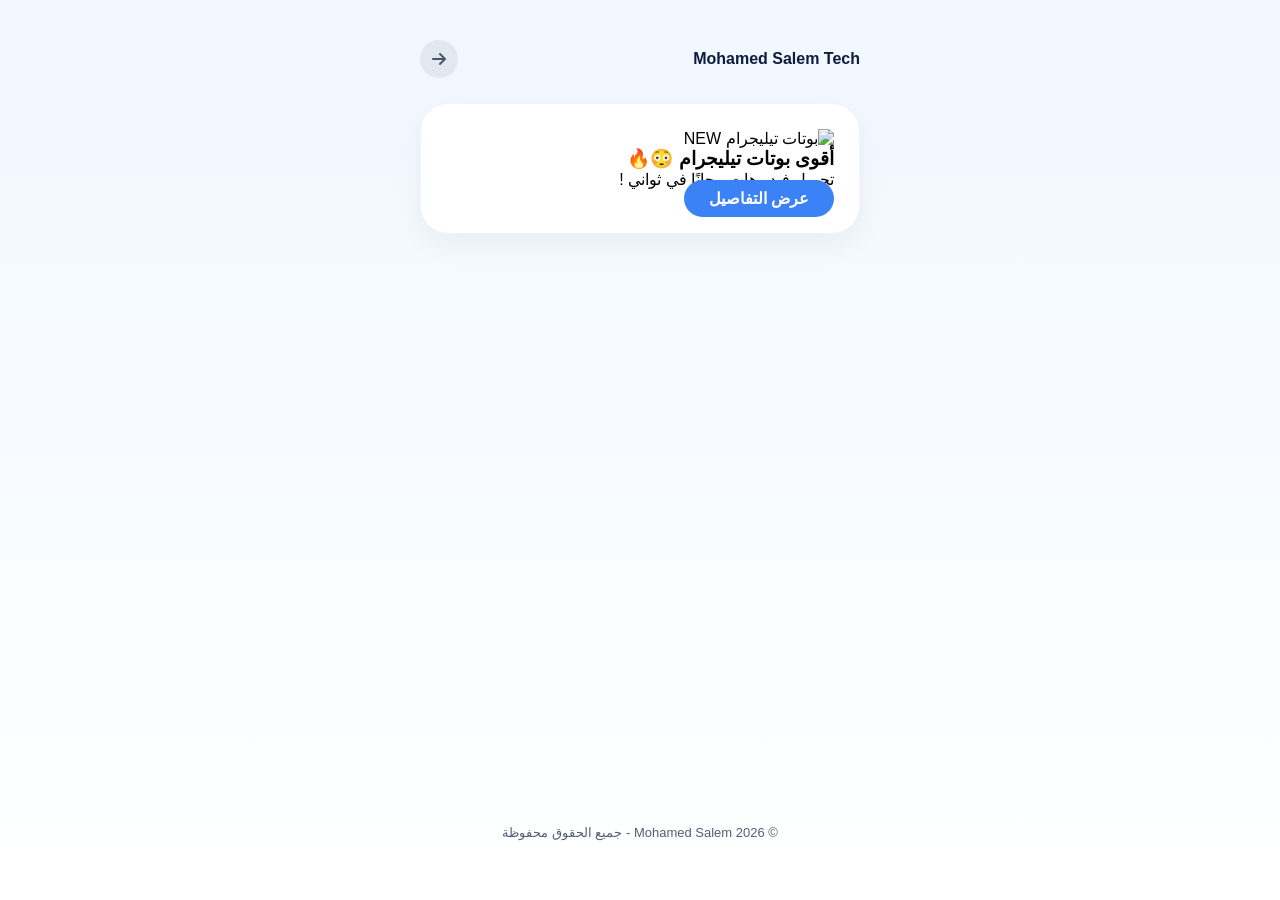
==== recent-videos.html @ 548d8053 "Update recent-videos.html" ====
<!DOCTYPE html>
<html lang="ar" dir="rtl">
<head>
    <meta charset="UTF-8">
    <meta name="viewport" content="width=device-width, initial-scale=1.0">
    <title>الفيديوهات الأخيرة - Mohamed Salem Tech</title>
    <link rel="stylesheet" href="style.css">
    <link rel="stylesheet" href="https://cdnjs.cloudflare.com/ajax/libs/font-awesome/6.0.0/css/all.min.css">
</head>
<body>
    <div class="container">
        <div class="top-nav">
             <a href="index.html" class="back-circle"><i class="fas fa-arrow-right"></i></a>
             <span class="brand-name">Mohamed Salem Tech</span>
        </div>

        <div class="v-card-modern">
            <div class="v-img-container">
                <img src="https://raw.githubusercontent.com/msalem-tech/mohamedsalem-tech/refs/heads/main/IMG_%D9%A2%D9%A0%D9%A2%D9%A6%D9%A0%D9%A5%D9%A0%D9%A7_%D9%A0%D9%A2%D9%A2%D9%A7%D9%A2%D9%A7.png" alt="بوتات تيليجرام" class="v-actual-img">
                <span class="v-tag-new">NEW</span>
            </div>
            <div class="v-body-content">
                <h3 class="v-main-heading">أقوى بوتات تيليجرام 😳🔥</h3>
                <p class="v-main-desc">تحميل فيديوهات مجانًا في ثواني !</p>
                <div class="v-btn-container">
                    <a href="video-details.html" class="v-btn-details">عرض التفاصيل</a>
                </div>
            </div>
        </div>

        <div class="footer-rights">
            © 2026 Mohamed Salem - جميع الحقوق محفوظة
        </div>
    </div>
</body>
</html>
---- style.css ----
* { margin: 0; padding: 0; box-sizing: border-box; font-family: 'Segoe UI', sans-serif; }
body { background: linear-gradient(180deg, #f0f7ff 0%, #ffffff 100%); min-height: 100vh; display: flex; justify-content: center; }
.container { width: 100%; max-width: 480px; padding: 40px 20px; display: flex; flex-direction: column; align-items: center; }

/* الهيدر */
.top-nav { display: flex; flex-direction: row-reverse; justify-content: space-between; align-items: center; width: 100%; margin-bottom: 25px; }
.brand-name { font-size: 16px; font-weight: 700; color: #0d1b3e; }
.back-circle { width: 38px; height: 38px; background: #e2e8f0; border-radius: 50%; display: flex; align-items: center; justify-content: center; color: #475569; text-decoration: none; }

/* الصفحة الرئيسية */
.logo-container { width: 140px; height: 140px; border-radius: 50%; overflow: hidden; margin-bottom: 15px; border: 4px solid white; box-shadow: 0 10px 20px rgba(0,0,0,0.1); }
.main-logo { width: 100%; height: 100%; object-fit: cover; }
.profile-name { font-size: 28px; color: #0d1b3e; font-weight: 800; }
.tagline { color: #718096; font-size: 15px; margin-bottom: 30px; text-align: center; line-height: 1.5; }

/* الكروت والشرطة */
.content-card, .v-card-modern, .video-detail-card { background: white; border-radius: 28px; padding: 25px; width: 100%; margin-bottom: 20px; box-shadow: 0 10px 30px rgba(0,0,0,0.05); border: 1px solid #f0f4f8; }
.card-title { font-size: 22px; color: #0d1b3e; margin-bottom: 30px; position: relative; display: inline-block; padding-bottom: 10px; }
.card-title::after { content: ""; position: absolute; bottom: 0; right: 25%; width: 50%; height: 5px; background-color: #3182ce; border-radius: 10px; }

/* الأزرار */
.btn-large { width: 100%; padding: 18px; background: #0d1b3e; color: white; border-radius: 15px; text-decoration: none; font-size: 20px; font-weight: bold; display: flex; align-items: center; justify-content: center; gap: 10px; margin-bottom: 12px; }
.v-btn-details { background: #3b82f6; color: white; padding: 10px 25px; border-radius: 50px; text-decoration: none; font-weight: bold; }

/* صفحة التفاصيل */
.section-container { width: 100%; text-align: right; margin-bottom: 20px; background: white; padding: 20px; border-radius: 25px; border: 1px solid #f0f4f8; }
.section-title { font-size: 18px; font-weight: 800; margin-bottom: 15px; }
.watch-buttons { display: flex; gap: 10px; }
.platform-btn { flex: 1; display: flex; align-items: center; justify-content: center; gap: 8px; padding: 12px; background: #f8fafc; border-radius: 12px; text-decoration: none; color: #0d1b3e; border: 1px solid #e2e8f0; font-weight: bold; }
.extra-link-item { display: flex; align-items: center; padding: 15px; background: #f8fafc; border-radius: 50px; text-decoration: none; color: #0d1b3e; border: 1px solid #e2e8f0; margin-bottom: 10px; }
.link-circle { width: 30px; height: 30px; border-radius: 50%; border: 2px solid #cbd5e1; margin-left: 12px; }
.link-text { flex-grow: 1; font-weight: 600; }

.footer-rights { margin-top: auto; padding: 20px; color: #0d1b3e; font-size: 13px; text-align: center; opacity: 0.7; }
.social-bar { display: flex; gap: 10px; width: 100%; margin-bottom: 25px; }
.btn-social { flex: 1; padding: 12px; border-radius: 12px; color: white; text-decoration: none; display: flex; align-items: center; justify-content: center; gap: 5px; font-size: 14px; font-weight: bold; }
.btn-yt { background: #ff3131; } .btn-tk { background: #000; } .btn-em { background: #1a73e8; }
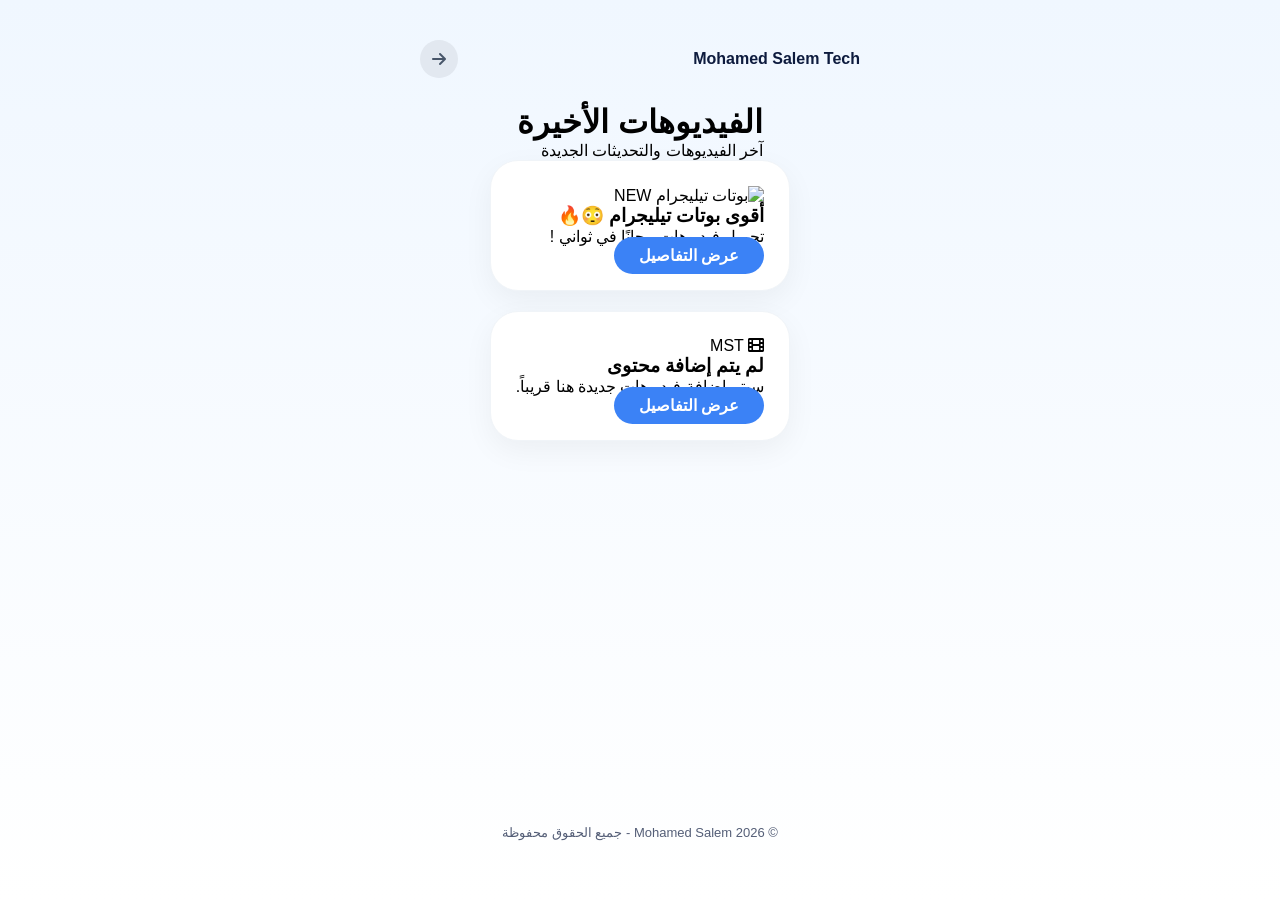
==== commit 5d575dc3: "Update recent-videos.html" ====
--- a/recent-videos.html
+++ b/recent-videos.html
@@ -7,23 +7,46 @@
     <link rel="stylesheet" href="style.css">
     <link rel="stylesheet" href="https://cdnjs.cloudflare.com/ajax/libs/font-awesome/6.0.0/css/all.min.css">
 </head>
-<body>
+<body class="recent-page-body">
     <div class="container">
         <div class="top-nav">
              <a href="index.html" class="back-circle"><i class="fas fa-arrow-right"></i></a>
              <span class="brand-name">Mohamed Salem Tech</span>
         </div>
 
-        <div class="v-card-modern">
-            <div class="v-img-container">
-                <img src="https://raw.githubusercontent.com/msalem-tech/mohamedsalem-tech/refs/heads/main/IMG_%D9%A2%D9%A0%D9%A2%D9%A6%D9%A0%D9%A5%D9%A0%D9%A7_%D9%A0%D9%A2%D9%A2%D9%A7%D9%A2%D9%A7.png" alt="بوتات تيليجرام" class="v-actual-img">
-                <span class="v-tag-new">NEW</span>
+        <div class="page-header-text">
+            <h1 class="main-title-text">الفيديوهات الأخيرة</h1>
+            <p class="sub-title-text">آخر الفيديوهات والتحديثات الجديدة</p>
+        </div>
+
+        <div class="cards-stack">
+            <div class="v-card-modern">
+                <div class="v-img-container">
+                    <img src="https://raw.githubusercontent.com/msalem-tech/mohamedsalem-tech/refs/heads/main/IMG_%D9%A2%D9%A0%D9%A2%D9%A6%D9%A0%D9%A5%D9%A0%D9%A7_%D9%A0%D9%A2%D9%A2%D9%A7%D9%A2%D9%A7.png" alt="بوتات تيليجرام" class="v-actual-img">
+                    <span class="v-tag-new">NEW</span>
+                </div>
+                <div class="v-body-content">
+                    <h3 class="v-main-heading">أقوى بوتات تيليجرام 😳🔥</h3>
+                    <p class="v-main-desc">تحميل فيديوهات مجانًا في ثواني !</p>
+                    <div class="v-btn-container">
+                        <a href="video-details.html" class="v-btn-details">عرض التفاصيل</a>
+                    </div>
+                </div>
             </div>
-            <div class="v-body-content">
-                <h3 class="v-main-heading">أقوى بوتات تيليجرام 😳🔥</h3>
-                <p class="v-main-desc">تحميل فيديوهات مجانًا في ثواني !</p>
-                <div class="v-btn-container">
-                    <a href="video-details.html" class="v-btn-details">عرض التفاصيل</a>
+
+            <div class="v-card-modern">
+                <div class="v-img-container empty-state-bg">
+                    <div class="empty-icon-group">
+                        <i class="fas fa-film"></i>
+                        <span class="mst-watermark">MST</span>
+                    </div>
+                </div>
+                <div class="v-body-content">
+                    <h3 class="v-main-heading">لم يتم إضافة محتوى</h3>
+                    <p class="v-main-desc">سيتم إضافة فيديوهات جديدة هنا قريباً.</p>
+                    <div class="v-btn-container">
+                        <a href="#" class="v-btn-details">عرض التفاصيل</a>
+                    </div>
                 </div>
             </div>
         </div>
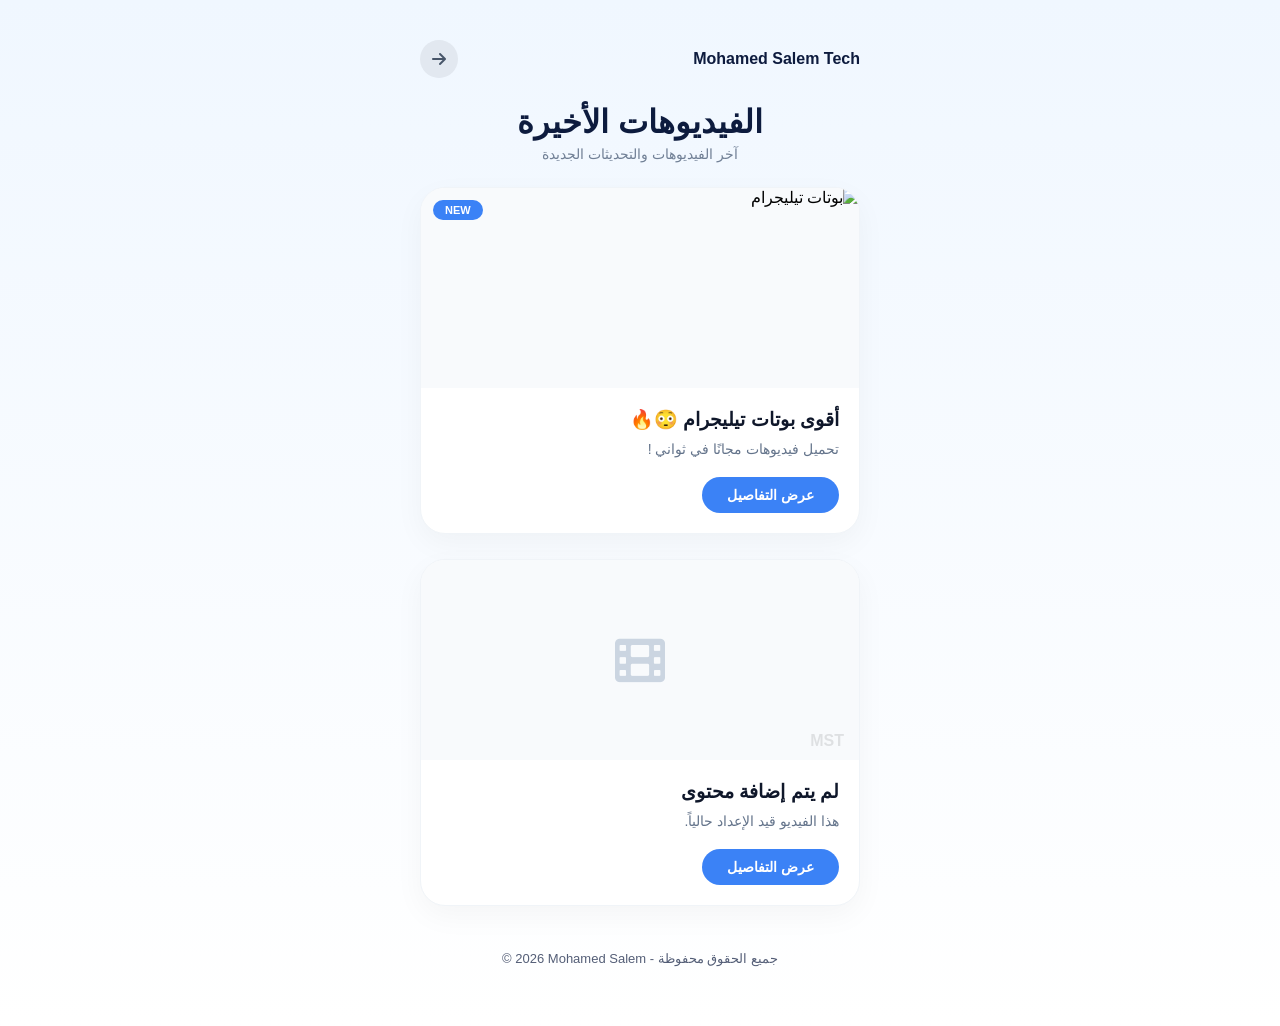
==== commit 9b02fab9: "Update recent-videos.html" ====
--- a/recent-videos.html
+++ b/recent-videos.html
@@ -15,11 +15,11 @@
         </div>
 
         <div class="page-header-text">
-            <h1 class="main-title-text">الفيديوهات الأخيرة</h1>
-            <p class="sub-title-text">آخر الفيديوهات والتحديثات الجديدة</p>
+            <h1 class="main-title-text" style="text-align: center; margin-bottom: 5px; color: #0d1b3e;">الفيديوهات الأخيرة</h1>
+            <p class="sub-title-text" style="text-align: center; margin-bottom: 25px; color: #718096; font-size: 14px;">آخر الفيديوهات والتحديثات الجديدة</p>
         </div>
 
-        <div class="cards-stack">
+        <div class="cards-stack" style="width: 100%;">
             <div class="v-card-modern">
                 <div class="v-img-container">
                     <img src="https://raw.githubusercontent.com/msalem-tech/mohamedsalem-tech/refs/heads/main/IMG_%D9%A2%D9%A0%D9%A2%D9%A6%D9%A0%D9%A5%D9%A0%D9%A7_%D9%A0%D9%A2%D9%A2%D9%A7%D9%A2%D9%A7.png" alt="بوتات تيليجرام" class="v-actual-img">
@@ -36,16 +36,16 @@
 
             <div class="v-card-modern">
                 <div class="v-img-container empty-state-bg">
-                    <div class="empty-icon-group">
+                    <div class="empty-icon-group" style="display: flex; justify-content: center; align-items: center; height: 100%; color: #cbd5e1; font-size: 50px;">
                         <i class="fas fa-film"></i>
-                        <span class="mst-watermark">MST</span>
                     </div>
+                    <span class="mst-watermark" style="position: absolute; bottom: 10px; right: 15px; color: rgba(0,0,0,0.1); font-weight: bold;">MST</span>
                 </div>
                 <div class="v-body-content">
                     <h3 class="v-main-heading">لم يتم إضافة محتوى</h3>
-                    <p class="v-main-desc">سيتم إضافة فيديوهات جديدة هنا قريباً.</p>
+                    <p class="v-main-desc">هذا الفيديو قيد الإعداد حالياً.</p>
                     <div class="v-btn-container">
-                        <a href="#" class="v-btn-details">عرض التفاصيل</a>
+                        <button class="v-btn-details" id="dev-msg-btn" style="border: none; cursor: pointer; font-family: inherit;">عرض التفاصيل</button>
                     </div>
                 </div>
             </div>
@@ -55,5 +55,12 @@
             © 2026 Mohamed Salem - جميع الحقوق محفوظة
         </div>
     </div>
+
+    <script>
+        // الرسالة اللي طلبتها للكارت التاني
+        document.getElementById('dev-msg-btn').onclick = function() {
+            alert('ما قولنا الموقع تحت التطوير 🤨😂');
+        };
+    </script>
 </body>
 </html>
--- a/style.css
+++ b/style.css
@@ -1,37 +1,54 @@
-* { margin: 0; padding: 0; box-sizing: border-box; font-family: 'Segoe UI', sans-serif; }
+* { margin: 0; padding: 0; box-sizing: border-box; font-family: 'Segoe UI', Tahoma, sans-serif; }
 body { background: linear-gradient(180deg, #f0f7ff 0%, #ffffff 100%); min-height: 100vh; display: flex; justify-content: center; }
-.container { width: 100%; max-width: 480px; padding: 40px 20px; display: flex; flex-direction: column; align-items: center; }
+.container { width: 100%; max-width: 480px; padding: 40px 20px; display: flex; flex-direction: column; align-items: center; position: relative; }
 
-/* الهيدر */
+/* الهيدر وعكس الاتجاهات */
 .top-nav { display: flex; flex-direction: row-reverse; justify-content: space-between; align-items: center; width: 100%; margin-bottom: 25px; }
 .brand-name { font-size: 16px; font-weight: 700; color: #0d1b3e; }
 .back-circle { width: 38px; height: 38px; background: #e2e8f0; border-radius: 50%; display: flex; align-items: center; justify-content: center; color: #475569; text-decoration: none; }
 
 /* الصفحة الرئيسية */
-.logo-container { width: 140px; height: 140px; border-radius: 50%; overflow: hidden; margin-bottom: 15px; border: 4px solid white; box-shadow: 0 10px 20px rgba(0,0,0,0.1); }
+.logo-container { width: 140px; height: 140px; border-radius: 50%; overflow: hidden; margin-bottom: 15px; border: 4px solid white; box-shadow: 0 10px 25px rgba(0,0,0,0.1); }
 .main-logo { width: 100%; height: 100%; object-fit: cover; }
-.profile-name { font-size: 28px; color: #0d1b3e; font-weight: 800; }
-.tagline { color: #718096; font-size: 15px; margin-bottom: 30px; text-align: center; line-height: 1.5; }
+.profile-name { font-size: 28px; color: #0d1b3e; font-weight: 800; margin-bottom: 5px; }
+.tagline { color: #718096; font-size: 14px; margin-bottom: 30px; text-align: center; line-height: 1.5; padding: 0 15px; }
 
-/* الكروت والشرطة */
-.content-card, .v-card-modern, .video-detail-card { background: white; border-radius: 28px; padding: 25px; width: 100%; margin-bottom: 20px; box-shadow: 0 10px 30px rgba(0,0,0,0.05); border: 1px solid #f0f4f8; }
-.card-title { font-size: 22px; color: #0d1b3e; margin-bottom: 30px; position: relative; display: inline-block; padding-bottom: 10px; }
-.card-title::after { content: ""; position: absolute; bottom: 0; right: 25%; width: 50%; height: 5px; background-color: #3182ce; border-radius: 10px; }
+/* كارت المحتوى والتوسيط */
+.content-card { background: white; border-radius: 28px; padding: 30px 20px; width: 100%; box-shadow: 0 15px 35px rgba(0,0,0,0.05); border: 1px solid #f0f4f8; text-align: center; }
+.title-wrapper { width: 100%; text-align: center; margin-bottom: 25px; }
+.card-title { font-size: 22px; color: #0d1b3e; position: relative; display: inline-block; padding-bottom: 10px; }
+.card-title::after { content: ""; position: absolute; bottom: 0; left: 20%; width: 60%; height: 5px; background-color: #3182ce; border-radius: 10px; }
 
-/* الأزرار */
-.btn-large { width: 100%; padding: 18px; background: #0d1b3e; color: white; border-radius: 15px; text-decoration: none; font-size: 20px; font-weight: bold; display: flex; align-items: center; justify-content: center; gap: 10px; margin-bottom: 12px; }
-.v-btn-details { background: #3b82f6; color: white; padding: 10px 25px; border-radius: 50px; text-decoration: none; font-weight: bold; }
+.btn-large { width: 100%; padding: 20px; background: #0d1b3e; color: white; border-radius: 18px; text-decoration: none; font-size: 20px; font-weight: bold; display: flex; align-items: center; justify-content: center; gap: 12px; margin-bottom: 15px; border: none; cursor: pointer; }
 
-/* صفحة التفاصيل */
-.section-container { width: 100%; text-align: right; margin-bottom: 20px; background: white; padding: 20px; border-radius: 25px; border: 1px solid #f0f4f8; }
-.section-title { font-size: 18px; font-weight: 800; margin-bottom: 15px; }
+/* صندوق تحت التطوير (العودة للشكل الأصلي) */
+.under-dev-box { background: #f1f8ff; border: 1px solid #c3e0ff; padding: 15px; border-radius: 50px; color: #2c5282; font-weight: bold; font-size: 13px; width: 100%; text-align: center; margin-top: 10px; }
+
+/* كروت الفيديوهات ومقاسات الصور */
+.v-card-modern, .video-detail-card { background: white; border-radius: 25px; overflow: hidden; width: 100%; margin-bottom: 25px; border: 1px solid #f0f4f8; box-shadow: 0 10px 30px rgba(0,0,0,0.04); }
+.v-img-container { width: 100%; height: 200px; position: relative; overflow: hidden; background: #f8fafc; }
+.v-actual-img { width: 100%; height: 100%; object-fit: cover; }
+.v-tag-new { position: absolute; top: 12px; left: 12px; background: #3b82f6; color: white; padding: 4px 12px; border-radius: 10px; font-size: 11px; font-weight: bold; }
+.v-body-content { padding: 20px; text-align: right; }
+.v-main-heading { font-size: 19px; font-weight: 800; color: #0f172a; margin-bottom: 10px; }
+.v-main-desc { font-size: 14px; color: #64748b; margin-bottom: 20px; }
+.v-btn-details { background: #3b82f6; color: white; padding: 10px 25px; border-radius: 50px; text-decoration: none; font-weight: bold; font-size: 14px; display: inline-block; }
+
+/* صفحة التفاصيل (الأقسام) */
+.section-container { width: 100%; text-align: right; margin-bottom: 20px; background: white; padding: 20px; border-radius: 20px; border: 1px solid #f0f4f8; }
+.section-title { font-size: 17px; font-weight: 800; margin-bottom: 15px; color: #0d1b3e; }
 .watch-buttons { display: flex; gap: 10px; }
-.platform-btn { flex: 1; display: flex; align-items: center; justify-content: center; gap: 8px; padding: 12px; background: #f8fafc; border-radius: 12px; text-decoration: none; color: #0d1b3e; border: 1px solid #e2e8f0; font-weight: bold; }
-.extra-link-item { display: flex; align-items: center; padding: 15px; background: #f8fafc; border-radius: 50px; text-decoration: none; color: #0d1b3e; border: 1px solid #e2e8f0; margin-bottom: 10px; }
-.link-circle { width: 30px; height: 30px; border-radius: 50%; border: 2px solid #cbd5e1; margin-left: 12px; }
-.link-text { flex-grow: 1; font-weight: 600; }
+.platform-btn { flex: 1; display: flex; align-items: center; justify-content: center; gap: 8px; padding: 12px; background: #f8fafc; border-radius: 12px; text-decoration: none; color: #0d1b3e; border: 1px solid #e2e8f0; font-weight: bold; font-size: 14px; }
+.extra-link-item { display: flex; align-items: center; padding: 12px; background: #f8fafc; border-radius: 50px; text-decoration: none; color: #0d1b3e; border: 1px solid #e2e8f0; margin-bottom: 8px; }
+.link-circle { width: 28px; height: 28px; border-radius: 50%; border: 2px solid #cbd5e1; margin-left: 12px; }
+.link-text { flex-grow: 1; font-weight: 600; font-size: 14px; }
 
-.footer-rights { margin-top: auto; padding: 20px; color: #0d1b3e; font-size: 13px; text-align: center; opacity: 0.7; }
+/* السوشيال والحقوق */
 .social-bar { display: flex; gap: 10px; width: 100%; margin-bottom: 25px; }
-.btn-social { flex: 1; padding: 12px; border-radius: 12px; color: white; text-decoration: none; display: flex; align-items: center; justify-content: center; gap: 5px; font-size: 14px; font-weight: bold; }
+.btn-social { flex: 1; padding: 12px; border-radius: 12px; color: white; text-decoration: none; display: flex; align-items: center; justify-content: center; gap: 8px; font-size: 13px; font-weight: bold; }
 .btn-yt { background: #ff3131; } .btn-tk { background: #000; } .btn-em { background: #1a73e8; }
+.footer-rights { margin-top: auto; padding: 20px; color: #0d1b3e; font-size: 13px; text-align: center; opacity: 0.7; direction: ltr; width: 100%; }
+
+/* النقاط في الخلفية */
+.bg-pattern { position: absolute; width: 150px; height: 150px; background-image: radial-gradient(#d1e3f8 1.5px, transparent 1.5px); background-size: 20px 20px; z-index: -1; opacity: 0.4; }
+.top-left { top: 0; left: 0; } .bottom-right { bottom: 0; right: 0; }
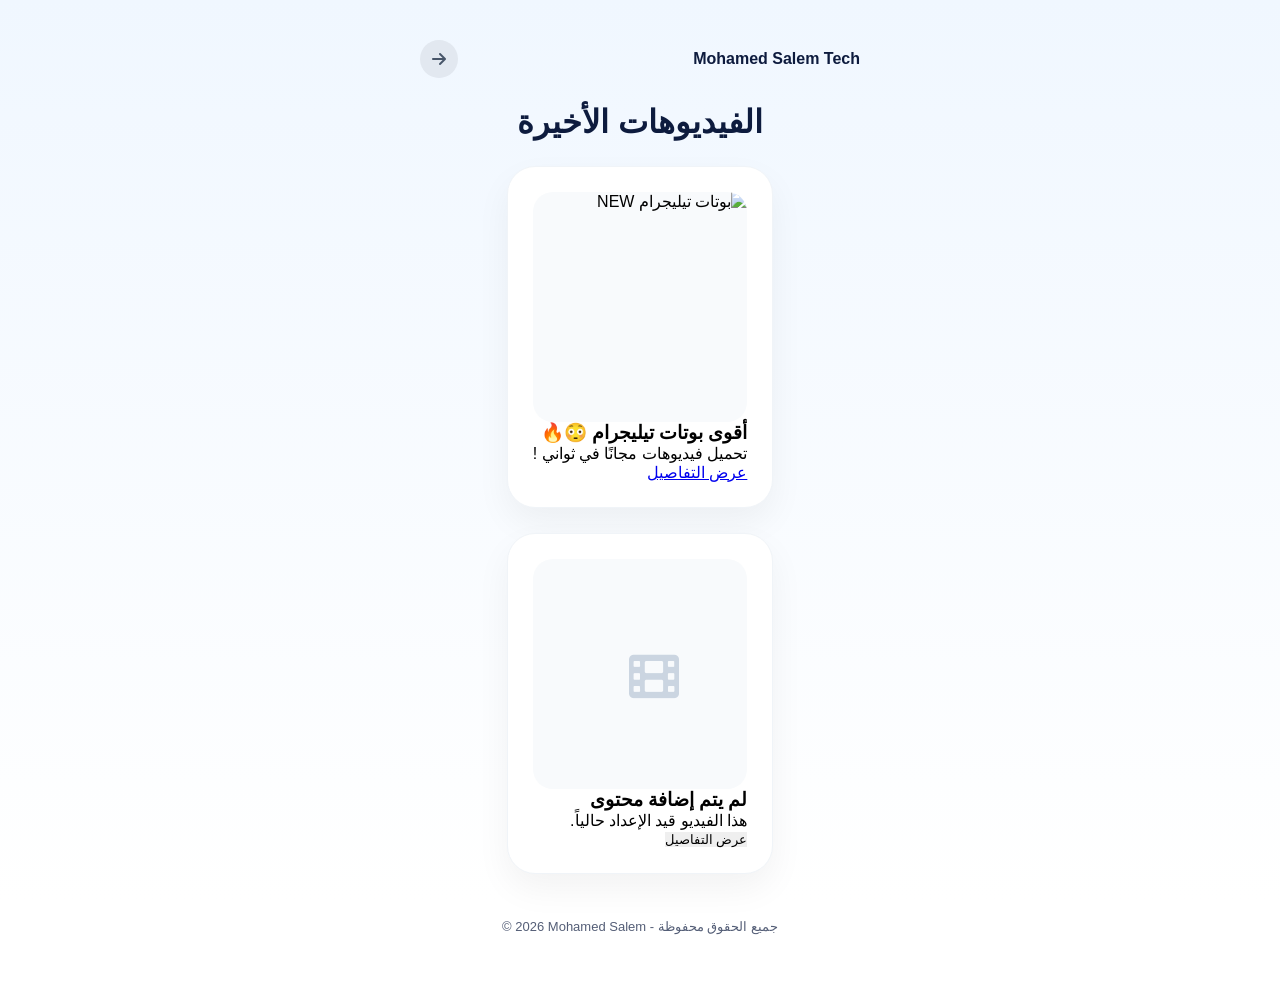
==== commit 352f5bd9: "Update recent-videos.html" ====
--- a/recent-videos.html
+++ b/recent-videos.html
@@ -7,19 +7,16 @@
     <link rel="stylesheet" href="style.css">
     <link rel="stylesheet" href="https://cdnjs.cloudflare.com/ajax/libs/font-awesome/6.0.0/css/all.min.css">
 </head>
-<body class="recent-page-body">
+<body>
     <div class="container">
         <div class="top-nav">
              <a href="index.html" class="back-circle"><i class="fas fa-arrow-right"></i></a>
              <span class="brand-name">Mohamed Salem Tech</span>
         </div>
 
-        <div class="page-header-text">
-            <h1 class="main-title-text" style="text-align: center; margin-bottom: 5px; color: #0d1b3e;">الفيديوهات الأخيرة</h1>
-            <p class="sub-title-text" style="text-align: center; margin-bottom: 25px; color: #718096; font-size: 14px;">آخر الفيديوهات والتحديثات الجديدة</p>
-        </div>
+        <h1 class="main-title-text" style="text-align: center; margin-bottom: 25px; color: #0d1b3e;">الفيديوهات الأخيرة</h1>
 
-        <div class="cards-stack" style="width: 100%;">
+        <div class="cards-stack">
             <div class="v-card-modern">
                 <div class="v-img-container">
                     <img src="https://raw.githubusercontent.com/msalem-tech/mohamedsalem-tech/refs/heads/main/IMG_%D9%A2%D9%A0%D9%A2%D9%A6%D9%A0%D9%A5%D9%A0%D9%A7_%D9%A0%D9%A2%D9%A2%D9%A7%D9%A2%D9%A7.png" alt="بوتات تيليجرام" class="v-actual-img">
@@ -28,36 +25,25 @@
                 <div class="v-body-content">
                     <h3 class="v-main-heading">أقوى بوتات تيليجرام 😳🔥</h3>
                     <p class="v-main-desc">تحميل فيديوهات مجانًا في ثواني !</p>
-                    <div class="v-btn-container">
-                        <a href="video-details.html" class="v-btn-details">عرض التفاصيل</a>
-                    </div>
+                    <a href="video-details.html" class="v-btn-details">عرض التفاصيل</a>
                 </div>
             </div>
 
             <div class="v-card-modern">
                 <div class="v-img-container empty-state-bg">
-                    <div class="empty-icon-group" style="display: flex; justify-content: center; align-items: center; height: 100%; color: #cbd5e1; font-size: 50px;">
-                        <i class="fas fa-film"></i>
-                    </div>
-                    <span class="mst-watermark" style="position: absolute; bottom: 10px; right: 15px; color: rgba(0,0,0,0.1); font-weight: bold;">MST</span>
+                    <i class="fas fa-film" style="font-size: 50px; color: #cbd5e1; position: absolute; top: 40%; left: 45%;"></i>
                 </div>
                 <div class="v-body-content">
                     <h3 class="v-main-heading">لم يتم إضافة محتوى</h3>
                     <p class="v-main-desc">هذا الفيديو قيد الإعداد حالياً.</p>
-                    <div class="v-btn-container">
-                        <button class="v-btn-details" id="dev-msg-btn" style="border: none; cursor: pointer; font-family: inherit;">عرض التفاصيل</button>
-                    </div>
+                    <button class="v-btn-details" id="dev-msg-btn" style="border:none; cursor:pointer;">عرض التفاصيل</button>
                 </div>
             </div>
         </div>
 
-        <div class="footer-rights">
-            © 2026 Mohamed Salem - جميع الحقوق محفوظة
-        </div>
+        <div class="footer-rights">© 2026 Mohamed Salem - جميع الحقوق محفوظة</div>
     </div>
-
     <script>
-        // الرسالة اللي طلبتها للكارت التاني
         document.getElementById('dev-msg-btn').onclick = function() {
             alert('ما قولنا الموقع تحت التطوير 🤨😂');
         };
--- a/style.css
+++ b/style.css
@@ -1,54 +1,222 @@
-* { margin: 0; padding: 0; box-sizing: border-box; font-family: 'Segoe UI', Tahoma, sans-serif; }
-body { background: linear-gradient(180deg, #f0f7ff 0%, #ffffff 100%); min-height: 100vh; display: flex; justify-content: center; }
-.container { width: 100%; max-width: 480px; padding: 40px 20px; display: flex; flex-direction: column; align-items: center; position: relative; }
-
-/* الهيدر وعكس الاتجاهات */
-.top-nav { display: flex; flex-direction: row-reverse; justify-content: space-between; align-items: center; width: 100%; margin-bottom: 25px; }
-.brand-name { font-size: 16px; font-weight: 700; color: #0d1b3e; }
-.back-circle { width: 38px; height: 38px; background: #e2e8f0; border-radius: 50%; display: flex; align-items: center; justify-content: center; color: #475569; text-decoration: none; }
-
-/* الصفحة الرئيسية */
-.logo-container { width: 140px; height: 140px; border-radius: 50%; overflow: hidden; margin-bottom: 15px; border: 4px solid white; box-shadow: 0 10px 25px rgba(0,0,0,0.1); }
-.main-logo { width: 100%; height: 100%; object-fit: cover; }
-.profile-name { font-size: 28px; color: #0d1b3e; font-weight: 800; margin-bottom: 5px; }
-.tagline { color: #718096; font-size: 14px; margin-bottom: 30px; text-align: center; line-height: 1.5; padding: 0 15px; }
-
-/* كارت المحتوى والتوسيط */
-.content-card { background: white; border-radius: 28px; padding: 30px 20px; width: 100%; box-shadow: 0 15px 35px rgba(0,0,0,0.05); border: 1px solid #f0f4f8; text-align: center; }
-.title-wrapper { width: 100%; text-align: center; margin-bottom: 25px; }
-.card-title { font-size: 22px; color: #0d1b3e; position: relative; display: inline-block; padding-bottom: 10px; }
-.card-title::after { content: ""; position: absolute; bottom: 0; left: 20%; width: 60%; height: 5px; background-color: #3182ce; border-radius: 10px; }
-
-.btn-large { width: 100%; padding: 20px; background: #0d1b3e; color: white; border-radius: 18px; text-decoration: none; font-size: 20px; font-weight: bold; display: flex; align-items: center; justify-content: center; gap: 12px; margin-bottom: 15px; border: none; cursor: pointer; }
-
-/* صندوق تحت التطوير (العودة للشكل الأصلي) */
-.under-dev-box { background: #f1f8ff; border: 1px solid #c3e0ff; padding: 15px; border-radius: 50px; color: #2c5282; font-weight: bold; font-size: 13px; width: 100%; text-align: center; margin-top: 10px; }
-
-/* كروت الفيديوهات ومقاسات الصور */
-.v-card-modern, .video-detail-card { background: white; border-radius: 25px; overflow: hidden; width: 100%; margin-bottom: 25px; border: 1px solid #f0f4f8; box-shadow: 0 10px 30px rgba(0,0,0,0.04); }
-.v-img-container { width: 100%; height: 200px; position: relative; overflow: hidden; background: #f8fafc; }
-.v-actual-img { width: 100%; height: 100%; object-fit: cover; }
-.v-tag-new { position: absolute; top: 12px; left: 12px; background: #3b82f6; color: white; padding: 4px 12px; border-radius: 10px; font-size: 11px; font-weight: bold; }
-.v-body-content { padding: 20px; text-align: right; }
-.v-main-heading { font-size: 19px; font-weight: 800; color: #0f172a; margin-bottom: 10px; }
-.v-main-desc { font-size: 14px; color: #64748b; margin-bottom: 20px; }
-.v-btn-details { background: #3b82f6; color: white; padding: 10px 25px; border-radius: 50px; text-decoration: none; font-weight: bold; font-size: 14px; display: inline-block; }
-
-/* صفحة التفاصيل (الأقسام) */
-.section-container { width: 100%; text-align: right; margin-bottom: 20px; background: white; padding: 20px; border-radius: 20px; border: 1px solid #f0f4f8; }
-.section-title { font-size: 17px; font-weight: 800; margin-bottom: 15px; color: #0d1b3e; }
-.watch-buttons { display: flex; gap: 10px; }
-.platform-btn { flex: 1; display: flex; align-items: center; justify-content: center; gap: 8px; padding: 12px; background: #f8fafc; border-radius: 12px; text-decoration: none; color: #0d1b3e; border: 1px solid #e2e8f0; font-weight: bold; font-size: 14px; }
-.extra-link-item { display: flex; align-items: center; padding: 12px; background: #f8fafc; border-radius: 50px; text-decoration: none; color: #0d1b3e; border: 1px solid #e2e8f0; margin-bottom: 8px; }
-.link-circle { width: 28px; height: 28px; border-radius: 50%; border: 2px solid #cbd5e1; margin-left: 12px; }
-.link-text { flex-grow: 1; font-weight: 600; font-size: 14px; }
-
-/* السوشيال والحقوق */
-.social-bar { display: flex; gap: 10px; width: 100%; margin-bottom: 25px; }
-.btn-social { flex: 1; padding: 12px; border-radius: 12px; color: white; text-decoration: none; display: flex; align-items: center; justify-content: center; gap: 8px; font-size: 13px; font-weight: bold; }
+/* --- إعدادات أساسية --- */
+* {
+    margin: 0;
+    padding: 0;
+    box-sizing: border-box;
+    font-family: 'Segoe UI', Tahoma, sans-serif;
+}
+
+body {
+    background: linear-gradient(180deg, #f0f7ff 0%, #ffffff 100%);
+    min-height: 100vh;
+    display: flex;
+    justify-content: center;
+    background-attachment: fixed;
+}
+
+.container {
+    width: 100%;
+    max-width: 480px;
+    padding: 40px 20px;
+    display: flex;
+    flex-direction: column;
+    align-items: center;
+    position: relative;
+}
+
+/* --- الهيدر --- */
+.top-nav {
+    display: flex;
+    flex-direction: row-reverse;
+    justify-content: space-between;
+    align-items: center;
+    width: 100%;
+    margin-bottom: 25px;
+}
+
+.brand-name {
+    font-size: 16px;
+    font-weight: 700;
+    color: #0d1b3e;
+}
+
+.back-circle {
+    width: 38px;
+    height: 38px;
+    background: #e2e8f0;
+    border-radius: 50%;
+    display: flex;
+    align-items: center;
+    justify-content: center;
+    color: #475569;
+    text-decoration: none;
+}
+
+/* --- الصفحة الرئيسية والكروت --- */
+.content-card, .v-card-modern, .video-detail-card {
+    background: white;
+    border-radius: 28px;
+    padding: 25px;
+    width: 100%;
+    margin-bottom: 25px;
+    box-shadow: 0 15px 35px rgba(0,0,0,0.05);
+    border: 1px solid #f0f4f8;
+}
+
+/* توسيط العنوان بالشرطة المنحنية */
+.title-wrapper {
+    text-align: center;
+    margin-bottom: 25px;
+    width: 100%;
+}
+
+.card-title {
+    font-size: 22px;
+    color: #0d1b3e;
+    position: relative;
+    display: inline-block;
+    padding-bottom: 10px;
+}
+
+.card-title::after {
+    content: "";
+    position: absolute;
+    bottom: 0;
+    left: 20%;
+    width: 60%;
+    height: 5px;
+    background-color: #3182ce;
+    border-radius: 10px;
+}
+
+/* --- الصور (مقاسات ضخمة وواضحة) --- */
+.v-img-container {
+    width: 100%;
+    height: 230px;
+    position: relative;
+    overflow: hidden;
+    background: #f8fafc;
+    border-radius: 20px;
+}
+
+.v-actual-img {
+    width: 100%;
+    height: 100%;
+    object-fit: cover;
+}
+
+/* --- أزرار الروابط الإضافية (التعديل الأخير) --- */
+.section-container {
+    width: 100%;
+    text-align: right;
+    margin-bottom: 20px;
+    background: white;
+    padding: 20px;
+    border-radius: 25px;
+    border: 1px solid #f0f4f8;
+}
+
+.section-title {
+    font-size: 18px;
+    font-weight: 800;
+    margin-bottom: 15px;
+    color: #0d1b3e;
+}
+
+.extra-link-item {
+    display: flex;
+    align-items: center;
+    padding: 12px;
+    background: #f8fafc;
+    border-radius: 20px;
+    text-decoration: none;
+    color: #1e293b;
+    border: 1px solid #e2e8f0;
+    margin-bottom: 12px;
+    transition: 0.3s;
+}
+
+.extra-link-item:hover {
+    background: #ffffff;
+    transform: translateX(-5px);
+    border-color: #3b82f6;
+}
+
+.link-img-wrapper {
+    width: 45px;
+    height: 45px;
+    border-radius: 50%;
+    overflow: hidden;
+    margin-left: 15px;
+    border: 2px solid #fff;
+    box-shadow: 0 2px 5px rgba(0,0,0,0.1);
+    flex-shrink: 0;
+}
+
+.link-custom-img {
+    width: 100%;
+    height: 100%;
+    object-fit: cover;
+}
+
+.link-text {
+    flex-grow: 1;
+    font-weight: 600;
+    font-size: 15px;
+}
+
+/* --- أزرار المنصات --- */
+.watch-buttons {
+    display: flex;
+    gap: 10px;
+}
+
+.platform-btn {
+    flex: 1;
+    display: flex;
+    align-items: center;
+    justify-content: center;
+    gap: 8px;
+    padding: 15px;
+    background: #f8fafc;
+    border-radius: 15px;
+    text-decoration: none;
+    color: #0d1b3e;
+    font-weight: bold;
+    border: 1px solid #e2e8f0;
+}
+
+/* --- الحقوق والسوشيال --- */
+.footer-rights {
+    margin-top: auto;
+    padding: 20px;
+    color: #0d1b3e;
+    font-size: 13px;
+    text-align: center;
+    opacity: 0.7;
+    direction: ltr;
+    width: 100%;
+}
+
+.social-bar {
+    display: flex;
+    gap: 10px;
+    width: 100%;
+    margin-bottom: 25px;
+}
+
+.btn-social {
+    flex: 1;
+    padding: 12px;
+    border-radius: 12px;
+    color: white;
+    text-decoration: none;
+    display: flex;
+    align-items: center;
+    justify-content: center;
+    gap: 8px;
+    font-size: 13px;
+    font-weight: bold;
+}
+
 .btn-yt { background: #ff3131; } .btn-tk { background: #000; } .btn-em { background: #1a73e8; }
-.footer-rights { margin-top: auto; padding: 20px; color: #0d1b3e; font-size: 13px; text-align: center; opacity: 0.7; direction: ltr; width: 100%; }
-
-/* النقاط في الخلفية */
-.bg-pattern { position: absolute; width: 150px; height: 150px; background-image: radial-gradient(#d1e3f8 1.5px, transparent 1.5px); background-size: 20px 20px; z-index: -1; opacity: 0.4; }
-.top-left { top: 0; left: 0; } .bottom-right { bottom: 0; right: 0; }
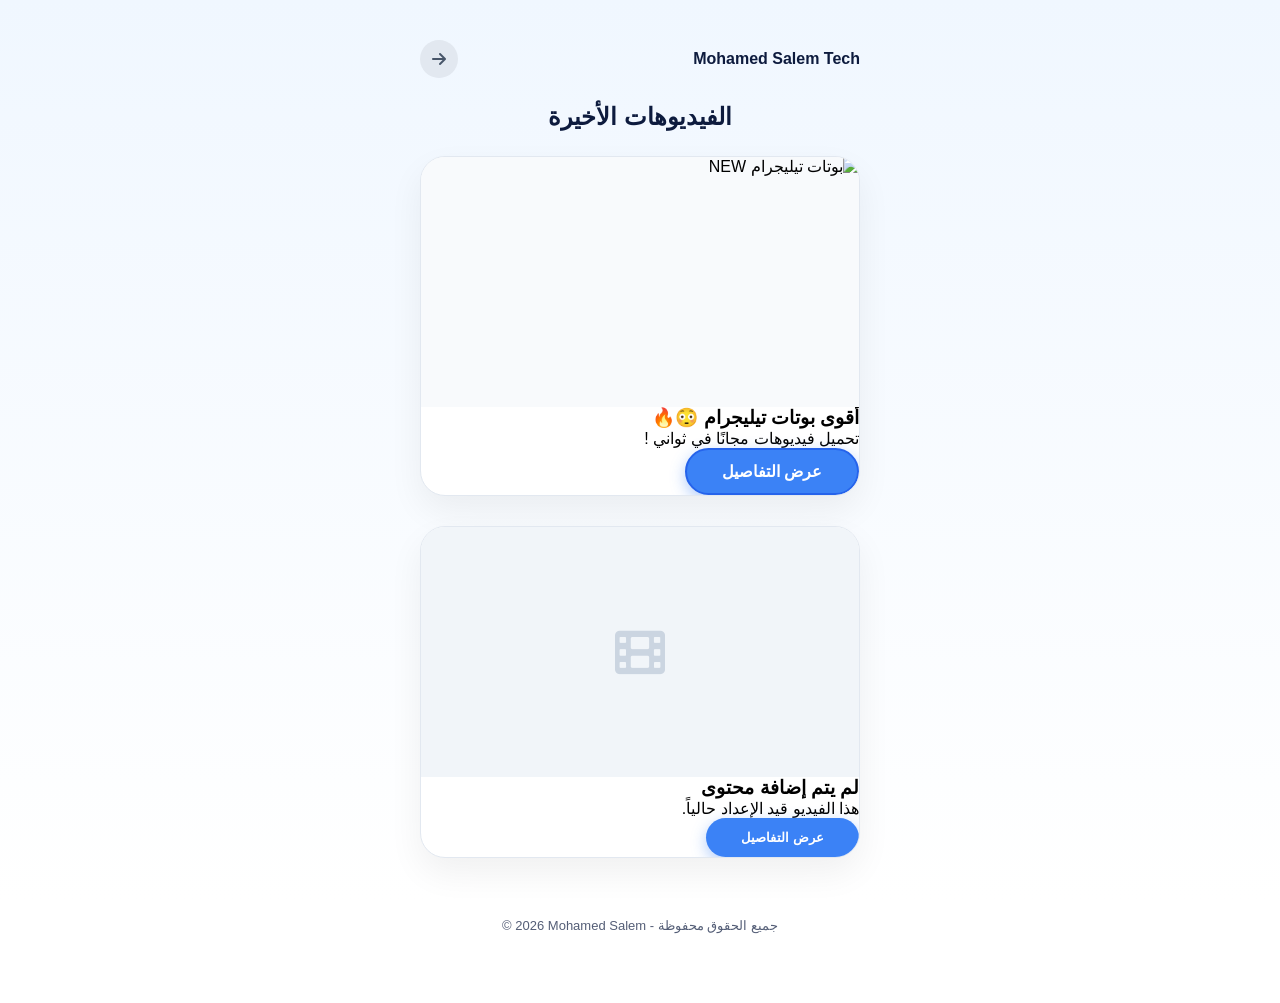
==== commit 1d2af018: "Update recent-videos.html" ====
--- a/recent-videos.html
+++ b/recent-videos.html
@@ -14,9 +14,9 @@
              <span class="brand-name">Mohamed Salem Tech</span>
         </div>
 
-        <h1 class="main-title-text" style="text-align: center; margin-bottom: 25px; color: #0d1b3e;">الفيديوهات الأخيرة</h1>
+        <h1 class="main-title-text" style="text-align: center; margin-bottom: 25px; color: #0d1b3e; font-size: 24px;">الفيديوهات الأخيرة</h1>
 
-        <div class="cards-stack">
+        <div class="cards-stack" style="width: 100%;">
             <div class="v-card-modern">
                 <div class="v-img-container">
                     <img src="https://raw.githubusercontent.com/msalem-tech/mohamedsalem-tech/refs/heads/main/IMG_%D9%A2%D9%A0%D9%A2%D9%A6%D9%A0%D9%A5%D9%A0%D9%A7_%D9%A0%D9%A2%D9%A2%D9%A7%D9%A2%D9%A7.png" alt="بوتات تيليجرام" class="v-actual-img">
@@ -30,8 +30,8 @@
             </div>
 
             <div class="v-card-modern">
-                <div class="v-img-container empty-state-bg">
-                    <i class="fas fa-film" style="font-size: 50px; color: #cbd5e1; position: absolute; top: 40%; left: 45%;"></i>
+                <div class="v-img-container" style="background: #f1f5f9; display: flex; align-items: center; justify-content: center;">
+                    <i class="fas fa-film" style="font-size: 50px; color: #cbd5e1;"></i>
                 </div>
                 <div class="v-body-content">
                     <h3 class="v-main-heading">لم يتم إضافة محتوى</h3>
--- a/style.css
+++ b/style.css
@@ -1,222 +1,250 @@
-/* --- إعدادات أساسية --- */
-* {
-    margin: 0;
-    padding: 0;
-    box-sizing: border-box;
-    font-family: 'Segoe UI', Tahoma, sans-serif;
-}
-
-body {
-    background: linear-gradient(180deg, #f0f7ff 0%, #ffffff 100%);
-    min-height: 100vh;
-    display: flex;
-    justify-content: center;
+/* --- 1. الإعدادات الأساسية والخلفية --- */
+* { 
+    margin: 0; 
+    padding: 0; 
+    box-sizing: border-box; 
+    font-family: 'Segoe UI', Tahoma, sans-serif; 
+}
+
+body { 
+    background: linear-gradient(180deg, #f0f7ff 0%, #ffffff 100%); 
+    min-height: 100vh; 
+    display: flex; 
+    justify-content: center; 
     background-attachment: fixed;
 }
 
-.container {
-    width: 100%;
-    max-width: 480px;
-    padding: 40px 20px;
-    display: flex;
-    flex-direction: column;
-    align-items: center;
-    position: relative;
-}
-
-/* --- الهيدر --- */
-.top-nav {
-    display: flex;
-    flex-direction: row-reverse;
-    justify-content: space-between;
-    align-items: center;
-    width: 100%;
-    margin-bottom: 25px;
-}
-
-.brand-name {
-    font-size: 16px;
-    font-weight: 700;
-    color: #0d1b3e;
-}
-
-.back-circle {
-    width: 38px;
-    height: 38px;
-    background: #e2e8f0;
-    border-radius: 50%;
-    display: flex;
-    align-items: center;
-    justify-content: center;
-    color: #475569;
-    text-decoration: none;
-}
-
-/* --- الصفحة الرئيسية والكروت --- */
-.content-card, .v-card-modern, .video-detail-card {
-    background: white;
-    border-radius: 28px;
-    padding: 25px;
-    width: 100%;
-    margin-bottom: 25px;
-    box-shadow: 0 15px 35px rgba(0,0,0,0.05);
-    border: 1px solid #f0f4f8;
-}
-
-/* توسيط العنوان بالشرطة المنحنية */
-.title-wrapper {
-    text-align: center;
-    margin-bottom: 25px;
-    width: 100%;
-}
-
-.card-title {
-    font-size: 22px;
-    color: #0d1b3e;
-    position: relative;
+.container { 
+    width: 100%; 
+    max-width: 480px; 
+    padding: 40px 20px; 
+    display: flex; 
+    flex-direction: column; 
+    align-items: center; 
+    position: relative; 
+}
+
+/* النقاط الجمالية في الخلفية */
+.bg-pattern { 
+    position: absolute; 
+    width: 150px; 
+    height: 150px; 
+    background-image: radial-gradient(#d1e3f8 1.5px, transparent 1.5px); 
+    background-size: 20px 20px; 
+    z-index: -1; 
+    opacity: 0.5; 
+}
+.top-left { top: 0; left: 0; }
+.bottom-right { bottom: 0; right: 0; }
+
+/* --- 2. الهيدر واللوجو --- */
+.top-nav { 
+    display: flex; 
+    flex-direction: row-reverse; 
+    justify-content: space-between; 
+    align-items: center; 
+    width: 100%; 
+    margin-bottom: 25px; 
+}
+
+.brand-name { 
+    font-size: 16px; 
+    font-weight: 700; 
+    color: #0d1b3e; 
+}
+
+.back-circle { 
+    width: 38px; 
+    height: 38px; 
+    background: #e2e8f0; 
+    border-radius: 50%; 
+    display: flex; 
+    align-items: center; 
+    justify-content: center; 
+    color: #475569; 
+    text-decoration: none; 
+}
+
+.logo-container { 
+    width: 140px; 
+    height: 140px; 
+    border-radius: 50%; 
+    overflow: hidden; 
+    margin-bottom: 15px; 
+    border: 4px solid white; 
+    box-shadow: 0 10px 25px rgba(0,0,0,0.1); 
+}
+
+.main-logo { 
+    width: 100%; 
+    height: 100%; 
+    object-fit: cover; 
+}
+
+/* --- 3. العناوين وتوسيط الشرطة المنحنية --- */
+.title-wrapper { 
+    text-align: center; 
+    margin-bottom: 25px; 
+    width: 100%; 
+}
+
+.card-title { 
+    font-size: 22px; 
+    color: #0d1b3e; 
+    position: relative; 
+    display: inline-block; 
+    padding-bottom: 10px; 
+}
+
+.card-title::after { 
+    content: ""; 
+    position: absolute; 
+    bottom: 0; 
+    left: 20%; 
+    width: 60%; 
+    height: 5px; 
+    background-color: #3182ce; 
+    border-radius: 10px; 
+}
+
+/* --- 4. كروت الفيديوهات والصور (إرجاع الشكل المستطيل الفخم) --- */
+.v-card-modern, .video-detail-card { 
+    background: white; 
+    border-radius: 25px; 
+    overflow: hidden; 
+    width: 100%; 
+    margin-bottom: 30px; 
+    border: 1px solid #e2e8f0; 
+    box-shadow: 0 15px 35px rgba(0,0,0,0.06); 
+}
+
+.v-img-container { 
+    width: 100%; 
+    height: 250px; /* الارتفاع الذي يجعل الكارت متوازناً */
+    position: relative; 
+    background: #f8fafc; 
+}
+
+.v-actual-img { 
+    width: 100%; 
+    height: 100%; 
+    object-fit: cover; 
+}
+
+/* --- 5. الأزرار (إرجاع الإطارات والظلال) --- */
+.v-btn-details { 
+    background: #3b82f6; 
+    color: white; 
+    padding: 12px 35px; 
+    border-radius: 50px; 
+    text-decoration: none; 
+    font-weight: bold; 
     display: inline-block;
-    padding-bottom: 10px;
-}
-
-.card-title::after {
-    content: "";
-    position: absolute;
-    bottom: 0;
-    left: 20%;
-    width: 60%;
-    height: 5px;
-    background-color: #3182ce;
-    border-radius: 10px;
-}
-
-/* --- الصور (مقاسات ضخمة وواضحة) --- */
-.v-img-container {
-    width: 100%;
-    height: 230px;
-    position: relative;
-    overflow: hidden;
-    background: #f8fafc;
-    border-radius: 20px;
-}
-
-.v-actual-img {
-    width: 100%;
-    height: 100%;
-    object-fit: cover;
-}
-
-/* --- أزرار الروابط الإضافية (التعديل الأخير) --- */
-.section-container {
-    width: 100%;
-    text-align: right;
-    margin-bottom: 20px;
-    background: white;
-    padding: 20px;
-    border-radius: 25px;
-    border: 1px solid #f0f4f8;
-}
-
-.section-title {
-    font-size: 18px;
-    font-weight: 800;
-    margin-bottom: 15px;
-    color: #0d1b3e;
-}
-
-.extra-link-item {
-    display: flex;
-    align-items: center;
-    padding: 12px;
-    background: #f8fafc;
-    border-radius: 20px;
-    text-decoration: none;
-    color: #1e293b;
-    border: 1px solid #e2e8f0;
-    margin-bottom: 12px;
+    border: 2px solid #2563eb; /* الإطار الواضح */
+    box-shadow: 0 5px 15px rgba(59, 130, 246, 0.4); /* الظل البارز */
     transition: 0.3s;
 }
 
-.extra-link-item:hover {
-    background: #ffffff;
-    transform: translateX(-5px);
-    border-color: #3b82f6;
-}
-
-.link-img-wrapper {
-    width: 45px;
-    height: 45px;
-    border-radius: 50%;
-    overflow: hidden;
-    margin-left: 15px;
-    border: 2px solid #fff;
-    box-shadow: 0 2px 5px rgba(0,0,0,0.1);
-    flex-shrink: 0;
-}
-
-.link-custom-img {
-    width: 100%;
-    height: 100%;
-    object-fit: cover;
-}
-
-.link-text {
-    flex-grow: 1;
-    font-weight: 600;
-    font-size: 15px;
-}
-
-/* --- أزرار المنصات --- */
-.watch-buttons {
-    display: flex;
-    gap: 10px;
-}
-
-.platform-btn {
-    flex: 1;
-    display: flex;
-    align-items: center;
-    justify-content: center;
-    gap: 8px;
-    padding: 15px;
-    background: #f8fafc;
-    border-radius: 15px;
-    text-decoration: none;
-    color: #0d1b3e;
-    font-weight: bold;
-    border: 1px solid #e2e8f0;
-}
-
-/* --- الحقوق والسوشيال --- */
-.footer-rights {
-    margin-top: auto;
-    padding: 20px;
-    color: #0d1b3e;
-    font-size: 13px;
-    text-align: center;
-    opacity: 0.7;
-    direction: ltr;
-    width: 100%;
-}
-
-.social-bar {
-    display: flex;
-    gap: 10px;
-    width: 100%;
-    margin-bottom: 25px;
-}
-
-.btn-social {
-    flex: 1;
-    padding: 12px;
-    border-radius: 12px;
-    color: white;
-    text-decoration: none;
-    display: flex;
-    align-items: center;
-    justify-content: center;
-    gap: 8px;
-    font-size: 13px;
-    font-weight: bold;
-}
-
-.btn-yt { background: #ff3131; } .btn-tk { background: #000; } .btn-em { background: #1a73e8; }
+.watch-buttons { 
+    display: flex; 
+    gap: 12px; 
+    width: 100%; 
+}
+
+.platform-btn { 
+    flex: 1; 
+    display: flex; 
+    align-items: center; 
+    justify-content: center; 
+    gap: 8px; 
+    padding: 15px; 
+    background: #ffffff; 
+    border-radius: 15px; 
+    text-decoration: none; 
+    color: #0d1b3e; 
+    font-weight: bold; 
+    border: 2px solid #e2e8f0; /* الإطار المحيط بأزرار اليوتيوب والتيك توك */
+    box-shadow: 0 4px 10px rgba(0,0,0,0.03);
+}
+
+/* --- 6. الروابط الإضافية بالصور الدائرية --- */
+.section-container { 
+    width: 100%; 
+    text-align: right; 
+    margin-bottom: 20px; 
+    background: white; 
+    padding: 20px; 
+    border-radius: 25px; 
+    border: 1px solid #f0f4f8; 
+}
+
+.extra-link-item { 
+    display: flex; 
+    align-items: center; 
+    padding: 12px; 
+    background: #f8fafc; 
+    border-radius: 50px; 
+    text-decoration: none; 
+    color: #1e293b; 
+    border: 1px solid #e2e8f0; 
+    margin-bottom: 12px; 
+}
+
+.link-img-wrapper { 
+    width: 45px; 
+    height: 45px; 
+    border-radius: 50%; 
+    overflow: hidden; 
+    margin-left: 15px; 
+    border: 2px solid #fff; 
+    flex-shrink: 0; 
+    box-shadow: 0 2px 5px rgba(0,0,0,0.1); 
+}
+
+.link-custom-img { 
+    width: 100%; 
+    height: 100%; 
+    object-fit: cover; 
+}
+
+.link-text { 
+    flex-grow: 1; 
+    font-weight: 600; 
+    font-size: 15px; 
+}
+
+/* --- 7. السوشيال والحقوق --- */
+.social-bar { 
+    display: flex; 
+    gap: 10px; 
+    width: 100%; 
+    margin-bottom: 25px; 
+}
+
+.btn-social { 
+    flex: 1; 
+    padding: 12px; 
+    border-radius: 12px; 
+    color: white; 
+    text-decoration: none; 
+    display: flex; 
+    align-items: center; 
+    justify-content: center; 
+    gap: 8px; 
+    font-size: 13px; 
+    font-weight: bold; 
+}
+
+.btn-yt { background: #ff3131; } 
+.btn-tk { background: #000; } 
+.btn-em { background: #1a73e8; }
+
+.footer-rights { 
+    padding: 30px; 
+    color: #0d1b3e; 
+    font-size: 13px; 
+    text-align: center; 
+    direction: ltr; 
+    width: 100%; 
+    opacity: 0.7; 
+}
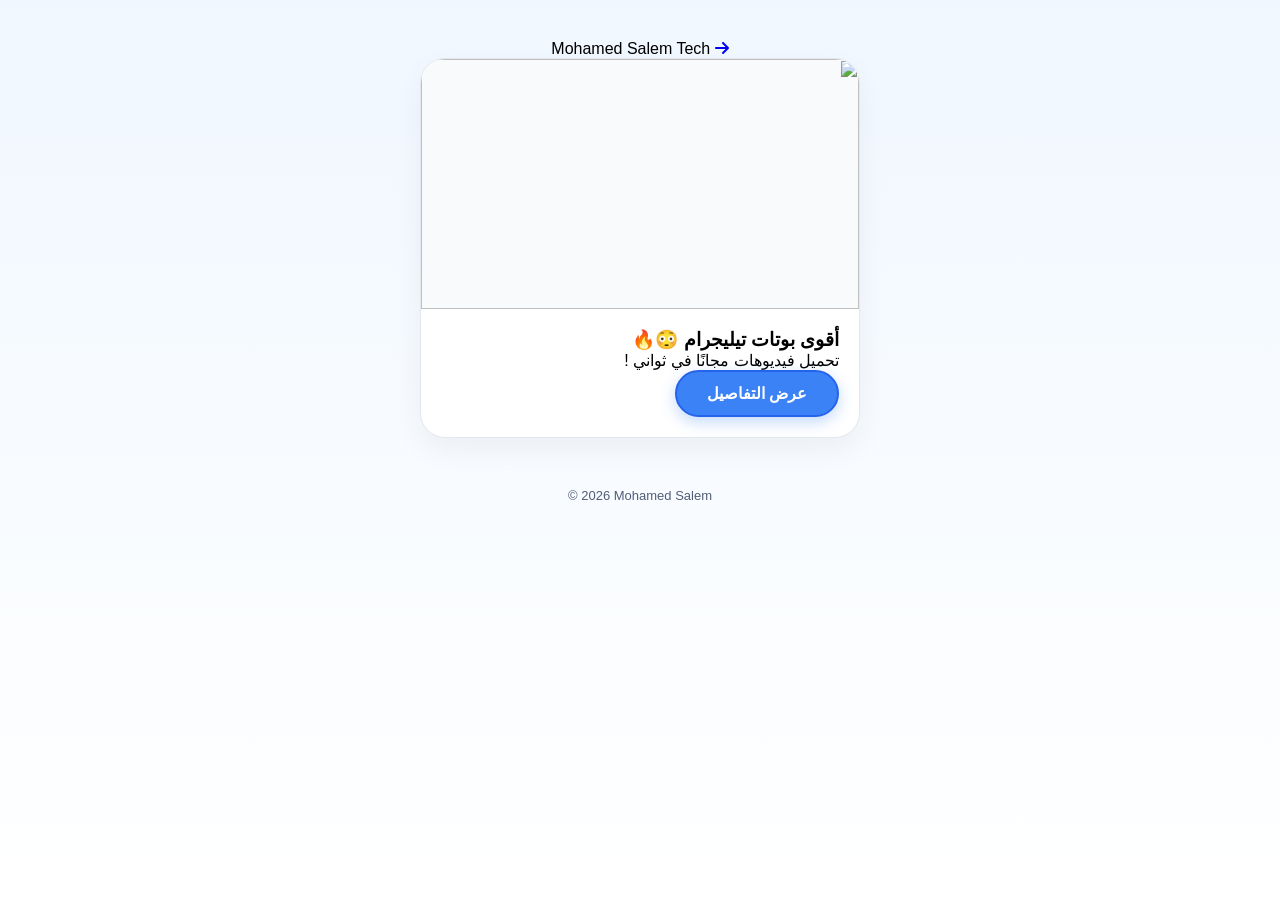
==== commit b1f0ba32: "Update recent-videos.html" ====
--- a/recent-videos.html
+++ b/recent-videos.html
@@ -3,7 +3,7 @@
 <head>
     <meta charset="UTF-8">
     <meta name="viewport" content="width=device-width, initial-scale=1.0">
-    <title>الفيديوهات الأخيرة - Mohamed Salem Tech</title>
+    <title>الفيديوهات الأخيرة</title>
     <link rel="stylesheet" href="style.css">
     <link rel="stylesheet" href="https://cdnjs.cloudflare.com/ajax/libs/font-awesome/6.0.0/css/all.min.css">
 </head>
@@ -13,40 +13,17 @@
              <a href="index.html" class="back-circle"><i class="fas fa-arrow-right"></i></a>
              <span class="brand-name">Mohamed Salem Tech</span>
         </div>
-
-        <h1 class="main-title-text" style="text-align: center; margin-bottom: 25px; color: #0d1b3e; font-size: 24px;">الفيديوهات الأخيرة</h1>
-
-        <div class="cards-stack" style="width: 100%;">
-            <div class="v-card-modern">
-                <div class="v-img-container">
-                    <img src="https://raw.githubusercontent.com/msalem-tech/mohamedsalem-tech/refs/heads/main/IMG_%D9%A2%D9%A0%D9%A2%D9%A6%D9%A0%D9%A5%D9%A0%D9%A7_%D9%A0%D9%A2%D9%A2%D9%A7%D9%A2%D9%A7.png" alt="بوتات تيليجرام" class="v-actual-img">
-                    <span class="v-tag-new">NEW</span>
-                </div>
-                <div class="v-body-content">
-                    <h3 class="v-main-heading">أقوى بوتات تيليجرام 😳🔥</h3>
-                    <p class="v-main-desc">تحميل فيديوهات مجانًا في ثواني !</p>
-                    <a href="video-details.html" class="v-btn-details">عرض التفاصيل</a>
-                </div>
+        <div class="v-card-modern">
+            <div class="v-img-container">
+                <img src="https://raw.githubusercontent.com/msalem-tech/mohamedsalem-tech/refs/heads/main/IMG_%D9%A2%D9%A0%D9%A2%D9%A6%D9%A0%D9%A5%D9%A0%D9%A7_%D9%A0%D9%A2%D9%A2%D9%A7%D9%A2%D9%A7.png" class="v-actual-img">
             </div>
-
-            <div class="v-card-modern">
-                <div class="v-img-container" style="background: #f1f5f9; display: flex; align-items: center; justify-content: center;">
-                    <i class="fas fa-film" style="font-size: 50px; color: #cbd5e1;"></i>
-                </div>
-                <div class="v-body-content">
-                    <h3 class="v-main-heading">لم يتم إضافة محتوى</h3>
-                    <p class="v-main-desc">هذا الفيديو قيد الإعداد حالياً.</p>
-                    <button class="v-btn-details" id="dev-msg-btn" style="border:none; cursor:pointer;">عرض التفاصيل</button>
-                </div>
+            <div class="v-body-content" style="padding: 20px; text-align: right;">
+                <h3 class="v-main-heading">أقوى بوتات تيليجرام 😳🔥</h3>
+                <p class="v-main-desc">تحميل فيديوهات مجانًا في ثواني !</p>
+                <a href="video-details.html" class="v-btn-details">عرض التفاصيل</a>
             </div>
         </div>
-
-        <div class="footer-rights">© 2026 Mohamed Salem - جميع الحقوق محفوظة</div>
+        <div class="footer-rights">© 2026 Mohamed Salem</div>
     </div>
-    <script>
-        document.getElementById('dev-msg-btn').onclick = function() {
-            alert('ما قولنا الموقع تحت التطوير 🤨😂');
-        };
-    </script>
 </body>
 </html>
--- a/style.css
+++ b/style.css
@@ -1,250 +1,60 @@
-/* --- 1. الإعدادات الأساسية والخلفية --- */
-* { 
-    margin: 0; 
-    padding: 0; 
-    box-sizing: border-box; 
-    font-family: 'Segoe UI', Tahoma, sans-serif; 
+/* --- الإعدادات الأساسية --- */
+* { margin: 0; padding: 0; box-sizing: border-box; font-family: 'Segoe UI', Tahoma, sans-serif; }
+body { background: linear-gradient(180deg, #f0f7ff 0%, #ffffff 100%); min-height: 100vh; display: flex; justify-content: center; background-attachment: fixed; }
+.container { width: 100%; max-width: 480px; padding: 40px 20px; display: flex; flex-direction: column; align-items: center; position: relative; }
+
+/* الخلفية المنقطة */
+.bg-pattern { position: absolute; width: 150px; height: 150px; background-image: radial-gradient(#d1e3f8 1.5px, transparent 1.5px); background-size: 20px 20px; z-index: -1; opacity: 0.5; }
+.top-left { top: 0; left: 0; } .bottom-right { bottom: 0; right: 0; }
+
+/* اللوجو والاسم */
+.logo-container { width: 140px; height: 140px; border-radius: 50%; overflow: hidden; margin-bottom: 15px; border: 4px solid white; box-shadow: 0 10px 25px rgba(0,0,0,0.1); }
+.main-logo { width: 100%; height: 100%; object-fit: cover; }
+.profile-name { font-size: 28px; color: #0d1b3e; font-weight: 800; margin-bottom: 5px; }
+.tagline { color: #718096; font-size: 14px; margin-bottom: 30px; text-align: center; line-height: 1.5; padding: 0 15px; }
+
+/* --- أزرار الصفحة الرئيسية (الضخمة) --- */
+.btn-large {
+    width: 100%; padding: 18px; background-color: #0d1b3e; color: white; border-radius: 18px;
+    text-decoration: none; font-size: 19px; font-weight: bold; display: flex;
+    align-items: center; justify-content: center; gap: 12px; margin-bottom: 15px;
+    border: none; cursor: pointer; box-shadow: 0 8px 20px rgba(13, 27, 62, 0.2); transition: 0.3s;
+}
+.btn-large:hover { transform: translateY(-3px); box-shadow: 0 12px 25px rgba(13, 27, 62, 0.3); }
+
+/* صندوق التطوير */
+.under-dev-box { background: #f1f8ff; border: 1px solid #c3e0ff; padding: 15px; border-radius: 50px; color: #2c5282; font-weight: bold; font-size: 13px; width: 100%; text-align: center; margin-top: 10px; }
+
+/* --- كروت الفيديوهات (الصور المستطيلة) --- */
+.v-card-modern, .video-detail-card { 
+    background: white; border-radius: 25px; overflow: hidden; width: 100%; 
+    margin-bottom: 25px; border: 1px solid #e2e8f0; box-shadow: 0 12px 30px rgba(0,0,0,0.05); 
+}
+.v-img-container { width: 100%; height: 250px; position: relative; background: #f8fafc; } 
+.v-actual-img { width: 100%; height: 100%; object-fit: cover; }
+
+/* زرار عرض التفاصيل (بالإطار والظل) */
+.v-btn-details { 
+    background: #3b82f6; color: white; padding: 12px 30px; border-radius: 50px; 
+    text-decoration: none; font-weight: bold; display: inline-block;
+    border: 2px solid #2563eb; box-shadow: 0 5px 15px rgba(59, 130, 246, 0.3);
 }
 
-body { 
-    background: linear-gradient(180deg, #f0f7ff 0%, #ffffff 100%); 
-    min-height: 100vh; 
-    display: flex; 
-    justify-content: center; 
-    background-attachment: fixed;
+/* --- أزرار اليوتيوب والتيك توك (بإطارات) --- */
+.platform-btn { 
+    flex: 1; display: flex; align-items: center; justify-content: center; gap: 8px; padding: 15px; 
+    background: #fff; border-radius: 15px; text-decoration: none; color: #0d1b3e; font-weight: bold; 
+    border: 2px solid #e2e8f0; box-shadow: 0 4px 8px rgba(0,0,0,0.03);
 }
 
-.container { 
-    width: 100%; 
-    max-width: 480px; 
-    padding: 40px 20px; 
-    display: flex; 
-    flex-direction: column; 
-    align-items: center; 
-    position: relative; 
-}
+/* --- الروابط الإضافية (صور دائرية) --- */
+.extra-link-item { display: flex; align-items: center; padding: 10px; background: #f8fafc; border-radius: 50px; text-decoration: none; color: #1e293b; border: 1px solid #e2e8f0; margin-bottom: 12px; }
+.link-img-wrapper { width: 45px; height: 45px; border-radius: 50%; overflow: hidden; margin-left: 15px; border: 2px solid #fff; flex-shrink: 0; box-shadow: 0 2px 5px rgba(0,0,0,0.1); }
+.link-custom-img { width: 100%; height: 100%; object-fit: cover; }
+.link-text { flex-grow: 1; font-weight: 600; font-size: 15px; text-align: right; }
 
-/* النقاط الجمالية في الخلفية */
-.bg-pattern { 
-    position: absolute; 
-    width: 150px; 
-    height: 150px; 
-    background-image: radial-gradient(#d1e3f8 1.5px, transparent 1.5px); 
-    background-size: 20px 20px; 
-    z-index: -1; 
-    opacity: 0.5; 
-}
-.top-left { top: 0; left: 0; }
-.bottom-right { bottom: 0; right: 0; }
-
-/* --- 2. الهيدر واللوجو --- */
-.top-nav { 
-    display: flex; 
-    flex-direction: row-reverse; 
-    justify-content: space-between; 
-    align-items: center; 
-    width: 100%; 
-    margin-bottom: 25px; 
-}
-
-.brand-name { 
-    font-size: 16px; 
-    font-weight: 700; 
-    color: #0d1b3e; 
-}
-
-.back-circle { 
-    width: 38px; 
-    height: 38px; 
-    background: #e2e8f0; 
-    border-radius: 50%; 
-    display: flex; 
-    align-items: center; 
-    justify-content: center; 
-    color: #475569; 
-    text-decoration: none; 
-}
-
-.logo-container { 
-    width: 140px; 
-    height: 140px; 
-    border-radius: 50%; 
-    overflow: hidden; 
-    margin-bottom: 15px; 
-    border: 4px solid white; 
-    box-shadow: 0 10px 25px rgba(0,0,0,0.1); 
-}
-
-.main-logo { 
-    width: 100%; 
-    height: 100%; 
-    object-fit: cover; 
-}
-
-/* --- 3. العناوين وتوسيط الشرطة المنحنية --- */
-.title-wrapper { 
-    text-align: center; 
-    margin-bottom: 25px; 
-    width: 100%; 
-}
-
-.card-title { 
-    font-size: 22px; 
-    color: #0d1b3e; 
-    position: relative; 
-    display: inline-block; 
-    padding-bottom: 10px; 
-}
-
-.card-title::after { 
-    content: ""; 
-    position: absolute; 
-    bottom: 0; 
-    left: 20%; 
-    width: 60%; 
-    height: 5px; 
-    background-color: #3182ce; 
-    border-radius: 10px; 
-}
-
-/* --- 4. كروت الفيديوهات والصور (إرجاع الشكل المستطيل الفخم) --- */
-.v-card-modern, .video-detail-card { 
-    background: white; 
-    border-radius: 25px; 
-    overflow: hidden; 
-    width: 100%; 
-    margin-bottom: 30px; 
-    border: 1px solid #e2e8f0; 
-    box-shadow: 0 15px 35px rgba(0,0,0,0.06); 
-}
-
-.v-img-container { 
-    width: 100%; 
-    height: 250px; /* الارتفاع الذي يجعل الكارت متوازناً */
-    position: relative; 
-    background: #f8fafc; 
-}
-
-.v-actual-img { 
-    width: 100%; 
-    height: 100%; 
-    object-fit: cover; 
-}
-
-/* --- 5. الأزرار (إرجاع الإطارات والظلال) --- */
-.v-btn-details { 
-    background: #3b82f6; 
-    color: white; 
-    padding: 12px 35px; 
-    border-radius: 50px; 
-    text-decoration: none; 
-    font-weight: bold; 
-    display: inline-block;
-    border: 2px solid #2563eb; /* الإطار الواضح */
-    box-shadow: 0 5px 15px rgba(59, 130, 246, 0.4); /* الظل البارز */
-    transition: 0.3s;
-}
-
-.watch-buttons { 
-    display: flex; 
-    gap: 12px; 
-    width: 100%; 
-}
-
-.platform-btn { 
-    flex: 1; 
-    display: flex; 
-    align-items: center; 
-    justify-content: center; 
-    gap: 8px; 
-    padding: 15px; 
-    background: #ffffff; 
-    border-radius: 15px; 
-    text-decoration: none; 
-    color: #0d1b3e; 
-    font-weight: bold; 
-    border: 2px solid #e2e8f0; /* الإطار المحيط بأزرار اليوتيوب والتيك توك */
-    box-shadow: 0 4px 10px rgba(0,0,0,0.03);
-}
-
-/* --- 6. الروابط الإضافية بالصور الدائرية --- */
-.section-container { 
-    width: 100%; 
-    text-align: right; 
-    margin-bottom: 20px; 
-    background: white; 
-    padding: 20px; 
-    border-radius: 25px; 
-    border: 1px solid #f0f4f8; 
-}
-
-.extra-link-item { 
-    display: flex; 
-    align-items: center; 
-    padding: 12px; 
-    background: #f8fafc; 
-    border-radius: 50px; 
-    text-decoration: none; 
-    color: #1e293b; 
-    border: 1px solid #e2e8f0; 
-    margin-bottom: 12px; 
-}
-
-.link-img-wrapper { 
-    width: 45px; 
-    height: 45px; 
-    border-radius: 50%; 
-    overflow: hidden; 
-    margin-left: 15px; 
-    border: 2px solid #fff; 
-    flex-shrink: 0; 
-    box-shadow: 0 2px 5px rgba(0,0,0,0.1); 
-}
-
-.link-custom-img { 
-    width: 100%; 
-    height: 100%; 
-    object-fit: cover; 
-}
-
-.link-text { 
-    flex-grow: 1; 
-    font-weight: 600; 
-    font-size: 15px; 
-}
-
-/* --- 7. السوشيال والحقوق --- */
-.social-bar { 
-    display: flex; 
-    gap: 10px; 
-    width: 100%; 
-    margin-bottom: 25px; 
-}
-
-.btn-social { 
-    flex: 1; 
-    padding: 12px; 
-    border-radius: 12px; 
-    color: white; 
-    text-decoration: none; 
-    display: flex; 
-    align-items: center; 
-    justify-content: center; 
-    gap: 8px; 
-    font-size: 13px; 
-    font-weight: bold; 
-}
-
-.btn-yt { background: #ff3131; } 
-.btn-tk { background: #000; } 
-.btn-em { background: #1a73e8; }
-
-.footer-rights { 
-    padding: 30px; 
-    color: #0d1b3e; 
-    font-size: 13px; 
-    text-align: center; 
-    direction: ltr; 
-    width: 100%; 
-    opacity: 0.7; 
-}
+/* السوشيال والحقوق */
+.social-bar { display: flex; gap: 10px; width: 100%; margin-bottom: 25px; }
+.btn-social { flex: 1; padding: 12px; border-radius: 12px; color: white; text-decoration: none; display: flex; align-items: center; justify-content: center; gap: 8px; font-size: 13px; font-weight: bold; }
+.btn-yt { background: #ff3131; } .btn-tk { background: #000; } .btn-em { background: #1a73e8; }
+.footer-rights { padding: 25px; color: #0d1b3e; font-size: 13px; text-align: center; direction: ltr; width: 100%; opacity: 0.7; }
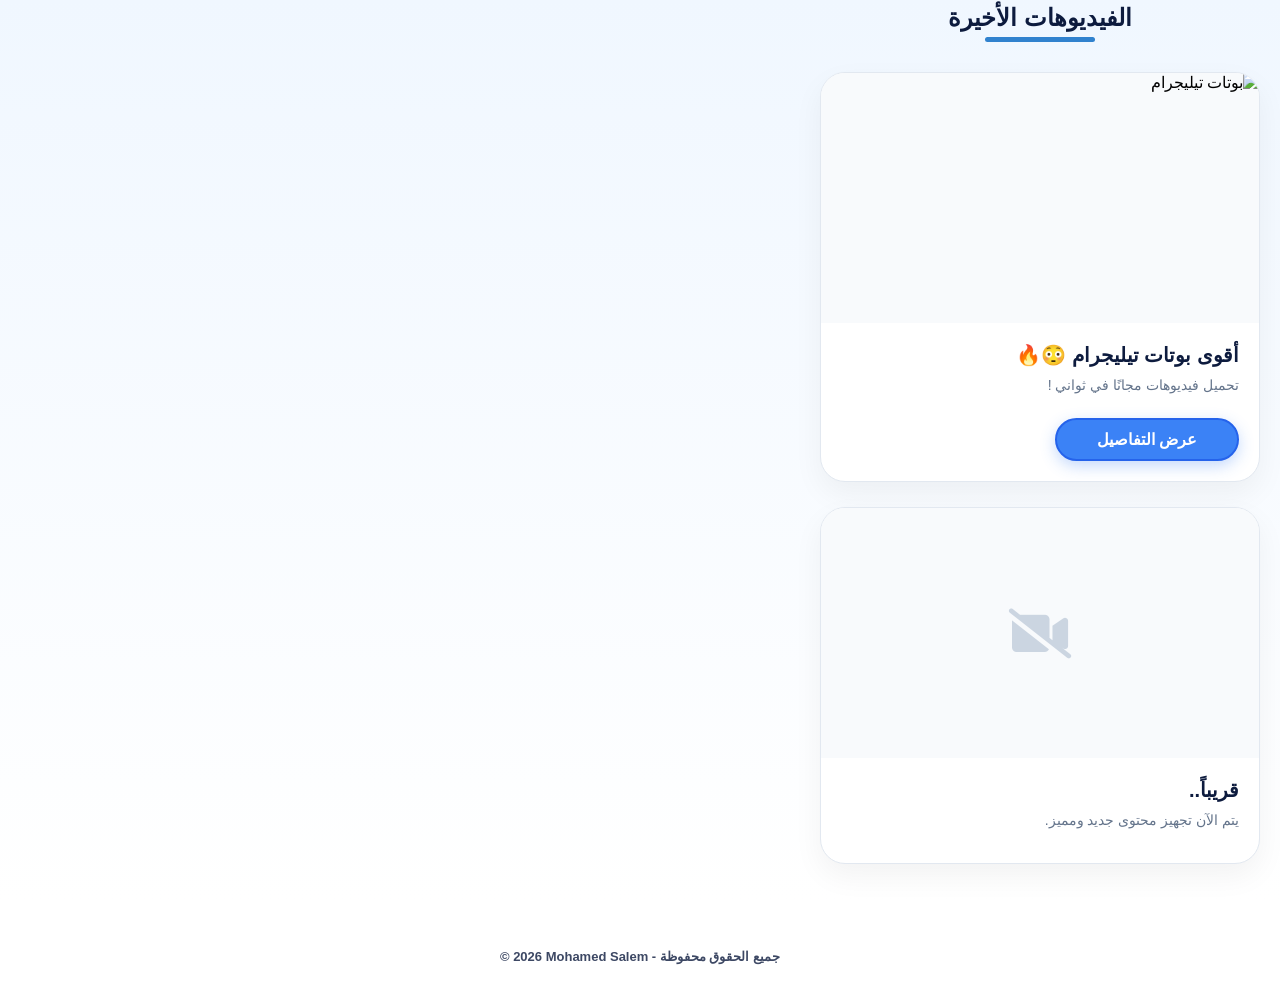
==== commit 8b25f183: "Update recent-videos.html" ====
--- a/recent-videos.html
+++ b/recent-videos.html
@@ -3,9 +3,73 @@
 <head>
     <meta charset="UTF-8">
     <meta name="viewport" content="width=device-width, initial-scale=1.0">
-    <title>الفيديوهات الأخيرة</title>
+    <title>الفيديوهات الأخيرة - Mohamed Salem Tech</title>
     <link rel="stylesheet" href="style.css">
     <link rel="stylesheet" href="https://cdnjs.cloudflare.com/ajax/libs/font-awesome/6.0.0/css/all.min.css">
+    <style>
+        /* إعدادات الصفحة لضمان بقاء الحقوق في القاع */
+        html, body { height: 100%; margin: 0; display: flex; flex-direction: column; }
+        .container { flex: 1 0 auto; display: flex; flex-direction: column; align-items: center; }
+        
+        /* ضبط المسافة في الهيدر */
+        .top-nav {
+            display: flex;
+            flex-direction: row-reverse;
+            justify-content: space-between;
+            align-items: center;
+            width: 100%;
+            margin-bottom: 30px;
+            padding: 0 5px;
+        }
+
+        /* عنوان الصفحة الرئيسي */
+        .page-main-title {
+            text-align: center;
+            margin-bottom: 30px;
+            width: 100%;
+        }
+        .page-main-title h1 {
+            font-size: 24px;
+            color: #0d1b3e;
+            position: relative;
+            display: inline-block;
+            padding-bottom: 10px;
+        }
+        .page-main-title h1::after {
+            content: "";
+            position: absolute;
+            bottom: 0;
+            left: 20%;
+            width: 60%;
+            height: 5px;
+            background-color: #3182ce;
+            border-radius: 10px;
+        }
+
+        /* ضبط زر التفاصيل ليكون بالعرض وليس بالطول */
+        .v-btn-details {
+            display: inline-block; /* لضمان عدم أخذه للعرض بالكامل */
+            padding: 10px 40px;
+            background: #3b82f6;
+            color: white;
+            border-radius: 50px;
+            text-decoration: none;
+            font-weight: bold;
+            border: 2px solid #2563eb;
+            box-shadow: 0 5px 15px rgba(59, 130, 246, 0.3);
+            margin-top: 10px;
+        }
+
+        .footer-rights { 
+            flex-shrink: 0; 
+            padding: 20px; 
+            text-align: center; 
+            width: 100%; 
+            font-weight: 600; 
+            opacity: 0.8; 
+            color: #0d1b3e;
+        }
+    </style>
 </head>
 <body>
     <div class="container">
@@ -13,17 +77,36 @@
              <a href="index.html" class="back-circle"><i class="fas fa-arrow-right"></i></a>
              <span class="brand-name">Mohamed Salem Tech</span>
         </div>
+
+        <div class="page-main-title">
+            <h1>الفيديوهات الأخيرة</h1>
+        </div>
+
         <div class="v-card-modern">
             <div class="v-img-container">
-                <img src="https://raw.githubusercontent.com/msalem-tech/mohamedsalem-tech/refs/heads/main/IMG_%D9%A2%D9%A0%D9%A2%D9%A6%D9%A0%D9%A5%D9%A0%D9%A7_%D9%A0%D9%A2%D9%A2%D9%A7%D9%A2%D9%A7.png" class="v-actual-img">
+                <img src="https://raw.githubusercontent.com/msalem-tech/mohamedsalem-tech/refs/heads/main/IMG_%D9%A2%D9%A0%D9%A2%D9%A6%D9%A0%D9%A5%D9%A0%D9%A7_%D9%A0%D9%A2%D9%A2%D9%A7%D9%A2%D9%A7.png" class="v-actual-img" alt="بوتات تيليجرام">
             </div>
             <div class="v-body-content" style="padding: 20px; text-align: right;">
-                <h3 class="v-main-heading">أقوى بوتات تيليجرام 😳🔥</h3>
-                <p class="v-main-desc">تحميل فيديوهات مجانًا في ثواني !</p>
+                <h3 style="font-size: 20px; color: #0d1b3e; margin-bottom: 10px;">أقوى بوتات تيليجرام 😳🔥</h3>
+                <p style="font-size: 14px; color: #64748b; margin-bottom: 15px;">تحميل فيديوهات مجانًا في ثواني !</p>
                 <a href="video-details.html" class="v-btn-details">عرض التفاصيل</a>
             </div>
         </div>
-        <div class="footer-rights">© 2026 Mohamed Salem</div>
+
+        <div class="v-card-modern">
+            <div class="v-img-container" style="background: #f8fafc; display: flex; align-items: center; justify-content: center;">
+                <i class="fas fa-video-slash" style="font-size: 50px; color: #cbd5e1;"></i>
+            </div>
+            <div class="v-body-content" style="padding: 20px; text-align: right;">
+                <h3 style="font-size: 20px; color: #0d1b3e; margin-bottom: 10px;">قريباً..</h3>
+                <p style="font-size: 14px; color: #64748b; margin-bottom: 15px;">يتم الآن تجهيز محتوى جديد ومميز.</p>
+            </div>
+        </div>
+
+    </div>
+
+    <div class="footer-rights">
+        © 2026 Mohamed Salem - جميع الحقوق محفوظة
     </div>
 </body>
 </html>
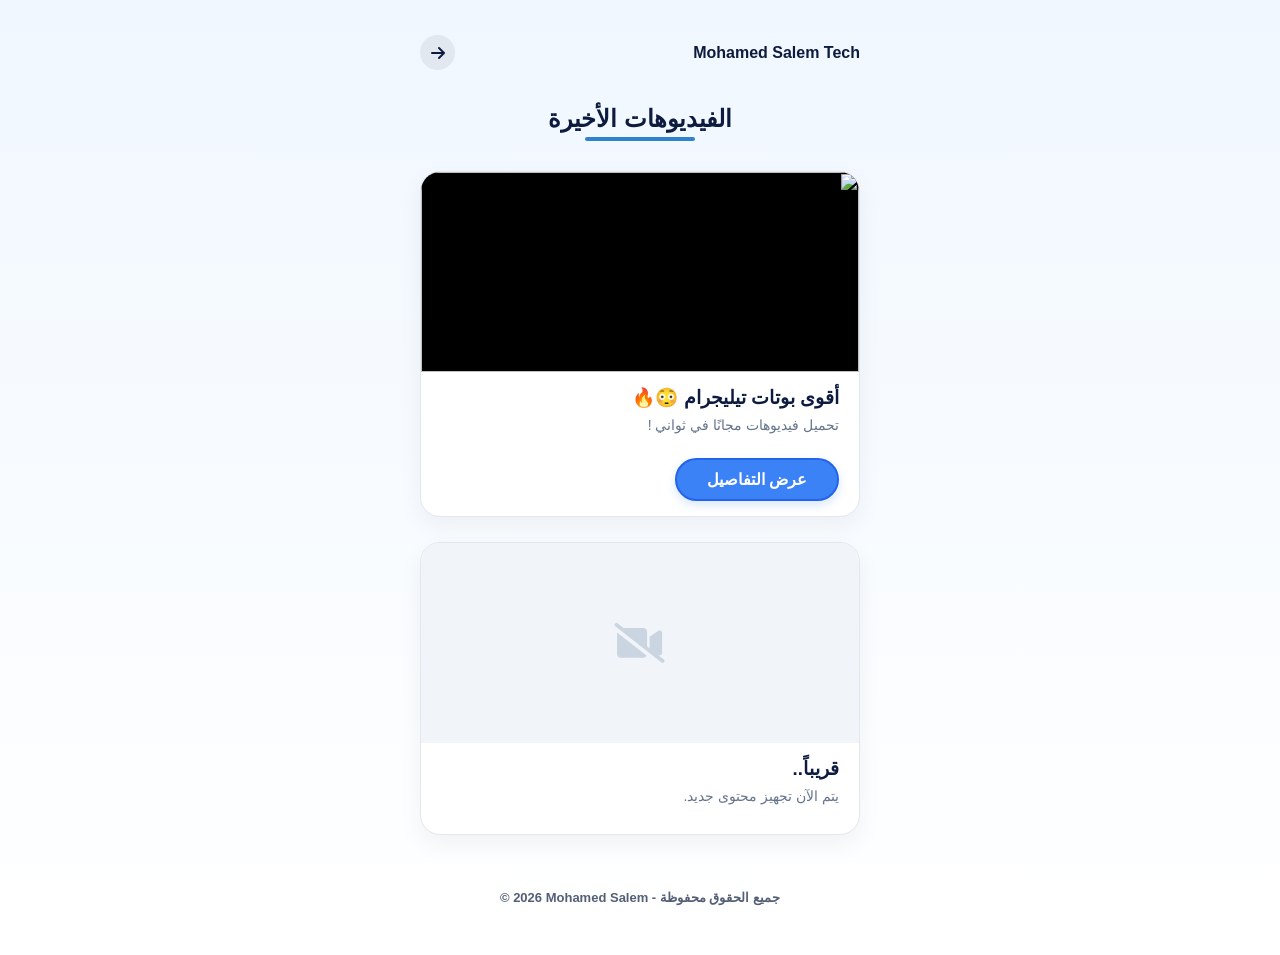
==== commit d01736fa: "Update recent-videos.html" ====
--- a/recent-videos.html
+++ b/recent-videos.html
@@ -7,33 +7,47 @@
     <link rel="stylesheet" href="style.css">
     <link rel="stylesheet" href="https://cdnjs.cloudflare.com/ajax/libs/font-awesome/6.0.0/css/all.min.css">
     <style>
-        /* إعدادات الصفحة لضمان بقاء الحقوق في القاع */
-        html, body { height: 100%; margin: 0; display: flex; flex-direction: column; }
-        .container { flex: 1 0 auto; display: flex; flex-direction: column; align-items: center; }
-        
-        /* ضبط المسافة في الهيدر */
+        /* إعدادات تمنع اختفاء العناصر فوق */
+        body {
+            margin: 0;
+            padding: 0;
+            display: block; /* إلغاء الفليكس من البودي لتجنب ضغط العناصر */
+            background: linear-gradient(180deg, #f0f7ff 0%, #ffffff 100%);
+        }
+
+        .container {
+            width: 100%;
+            max-width: 480px;
+            margin: 0 auto;
+            padding: 20px;
+            display: flex;
+            flex-direction: column;
+        }
+
+        /* ضبط الهيدر ليكون ظاهر وتحت شريط الحالة */
         .top-nav {
             display: flex;
             flex-direction: row-reverse;
             justify-content: space-between;
             align-items: center;
             width: 100%;
-            margin-bottom: 30px;
-            padding: 0 5px;
+            padding: 15px 0;
+            margin-bottom: 20px;
         }
 
-        /* عنوان الصفحة الرئيسي */
+        .brand-name { font-weight: 700; color: #0d1b3e; }
+
+        /* عنوان الصفحة */
         .page-main-title {
             text-align: center;
             margin-bottom: 30px;
-            width: 100%;
         }
         .page-main-title h1 {
             font-size: 24px;
             color: #0d1b3e;
             position: relative;
             display: inline-block;
-            padding-bottom: 10px;
+            padding-bottom: 8px;
         }
         .page-main-title h1::after {
             content: "";
@@ -41,40 +55,70 @@
             bottom: 0;
             left: 20%;
             width: 60%;
-            height: 5px;
+            height: 4px;
             background-color: #3182ce;
             border-radius: 10px;
         }
 
-        /* ضبط زر التفاصيل ليكون بالعرض وليس بالطول */
+        /* --- ضبط الكروت لتكون بالعرض (Landscape) --- */
+        .v-card-modern {
+            background: white;
+            border-radius: 20px;
+            overflow: hidden;
+            width: 100%;
+            margin-bottom: 25px;
+            border: 1px solid #e2e8f0;
+            box-shadow: 0 10px 25px rgba(0,0,0,0.05);
+        }
+
+        .v-img-container {
+            width: 100%;
+            height: 200px; /* تقليل الارتفاع لتبدو مستطيلة بالعرض */
+            background: #000;
+        }
+
+        .v-actual-img {
+            width: 100%;
+            height: 100%;
+            object-fit: cover; /* لضمان ملء الصورة للمستطيل */
+        }
+
+        .v-body-content {
+            padding: 15px 20px;
+            text-align: right;
+        }
+
         .v-btn-details {
-            display: inline-block; /* لضمان عدم أخذه للعرض بالكامل */
-            padding: 10px 40px;
+            display: inline-block;
+            padding: 10px 30px;
             background: #3b82f6;
             color: white;
             border-radius: 50px;
             text-decoration: none;
             font-weight: bold;
             border: 2px solid #2563eb;
-            box-shadow: 0 5px 15px rgba(59, 130, 246, 0.3);
             margin-top: 10px;
+            box-shadow: 0 4px 10px rgba(59, 130, 246, 0.2);
         }
 
-        .footer-rights { 
-            flex-shrink: 0; 
-            padding: 20px; 
-            text-align: center; 
-            width: 100%; 
-            font-weight: 600; 
-            opacity: 0.8; 
+        /* الحقوق في الأسفل بمسافة مريحة */
+        .footer-rights {
+            text-align: center;
+            padding: 30px 10px;
+            width: 100%;
             color: #0d1b3e;
+            font-weight: 600;
+            opacity: 0.7;
+            margin-top: auto;
         }
     </style>
 </head>
 <body>
     <div class="container">
         <div class="top-nav">
-             <a href="index.html" class="back-circle"><i class="fas fa-arrow-right"></i></a>
+             <a href="index.html" class="back-circle" style="text-decoration:none; background:#e2e8f0; width:35px; height:35px; border-radius:50%; display:flex; align-items:center; justify-content:center; color:#0d1b3e;">
+                <i class="fas fa-arrow-right"></i>
+             </a>
              <span class="brand-name">Mohamed Salem Tech</span>
         </div>
 
@@ -84,29 +128,29 @@
 
         <div class="v-card-modern">
             <div class="v-img-container">
-                <img src="https://raw.githubusercontent.com/msalem-tech/mohamedsalem-tech/refs/heads/main/IMG_%D9%A2%D9%A0%D9%A2%D9%A6%D9%A0%D9%A5%D9%A0%D9%A7_%D9%A0%D9%A2%D9%A2%D9%A7%D9%A2%D9%A7.png" class="v-actual-img" alt="بوتات تيليجرام">
+                <img src="https://raw.githubusercontent.com/msalem-tech/mohamedsalem-tech/refs/heads/main/IMG_%D9%A2%D9%A0%D9%A2%D9%A6%D9%A0%D9%A5%D9%A0%D9%A7_%D9%A0%D9%A2%D9%A2%D9%A7%D9%A2%D9%A7.png" class="v-actual-img">
             </div>
-            <div class="v-body-content" style="padding: 20px; text-align: right;">
-                <h3 style="font-size: 20px; color: #0d1b3e; margin-bottom: 10px;">أقوى بوتات تيليجرام 😳🔥</h3>
-                <p style="font-size: 14px; color: #64748b; margin-bottom: 15px;">تحميل فيديوهات مجانًا في ثواني !</p>
+            <div class="v-body-content">
+                <h3 style="margin:0 0 8px 0; color:#0d1b3e;">أقوى بوتات تيليجرام 😳🔥</h3>
+                <p style="margin:0 0 15px 0; color:#64748b; font-size:14px;">تحميل فيديوهات مجانًا في ثواني !</p>
                 <a href="video-details.html" class="v-btn-details">عرض التفاصيل</a>
             </div>
         </div>
 
         <div class="v-card-modern">
-            <div class="v-img-container" style="background: #f8fafc; display: flex; align-items: center; justify-content: center;">
-                <i class="fas fa-video-slash" style="font-size: 50px; color: #cbd5e1;"></i>
+            <div class="v-img-container" style="background:#f1f5f9; display:flex; align-items:center; justify-content:center;">
+                <i class="fas fa-video-slash" style="font-size:40px; color:#cbd5e1;"></i>
             </div>
-            <div class="v-body-content" style="padding: 20px; text-align: right;">
-                <h3 style="font-size: 20px; color: #0d1b3e; margin-bottom: 10px;">قريباً..</h3>
-                <p style="font-size: 14px; color: #64748b; margin-bottom: 15px;">يتم الآن تجهيز محتوى جديد ومميز.</p>
+            <div class="v-body-content">
+                <h3 style="margin:0 0 8px 0; color:#0d1b3e;">قريباً..</h3>
+                <p style="margin:0 0 15px 0; color:#64748b; font-size:14px;">يتم الآن تجهيز محتوى جديد.</p>
             </div>
         </div>
 
-    </div>
-
-    <div class="footer-rights">
-        © 2026 Mohamed Salem - جميع الحقوق محفوظة
+        <div class="footer-rights">
+            © 2026 Mohamed Salem - جميع الحقوق محفوظة
+        </div>
     </div>
 </body>
 </html>
+
